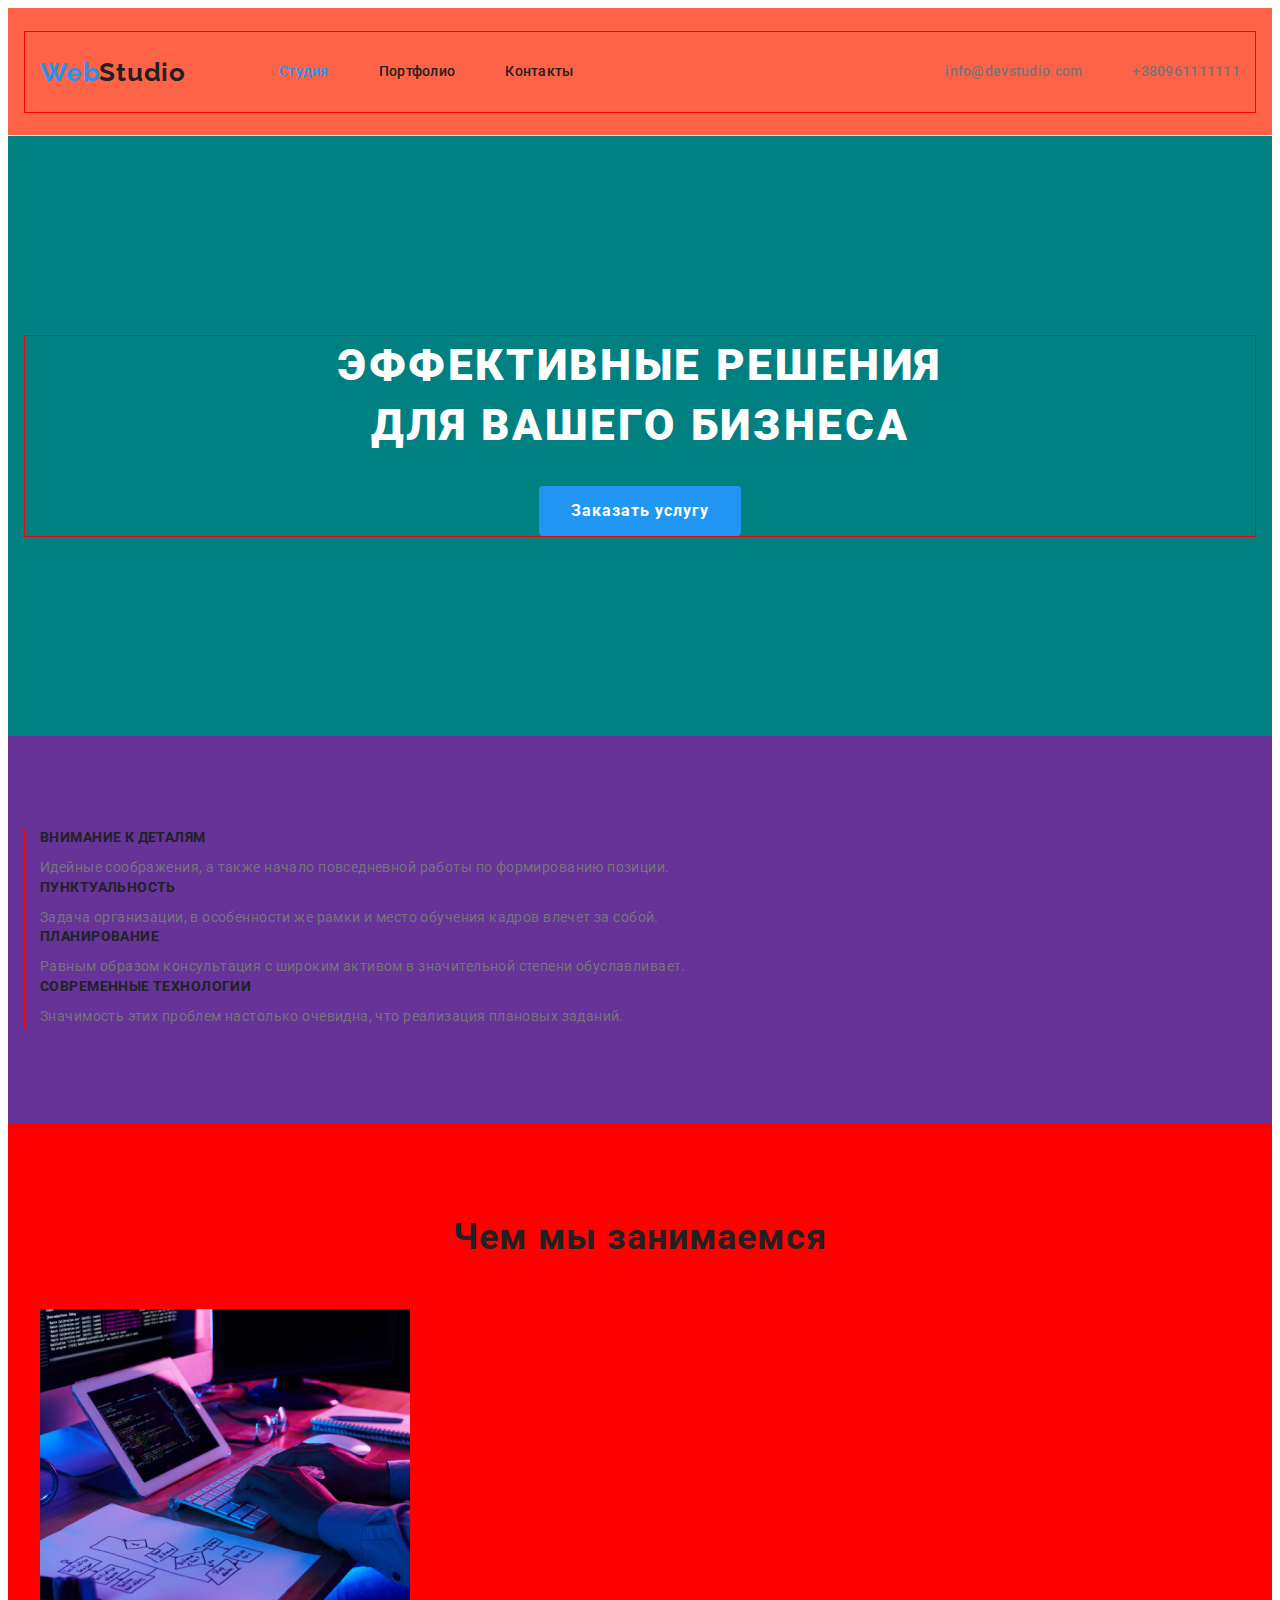
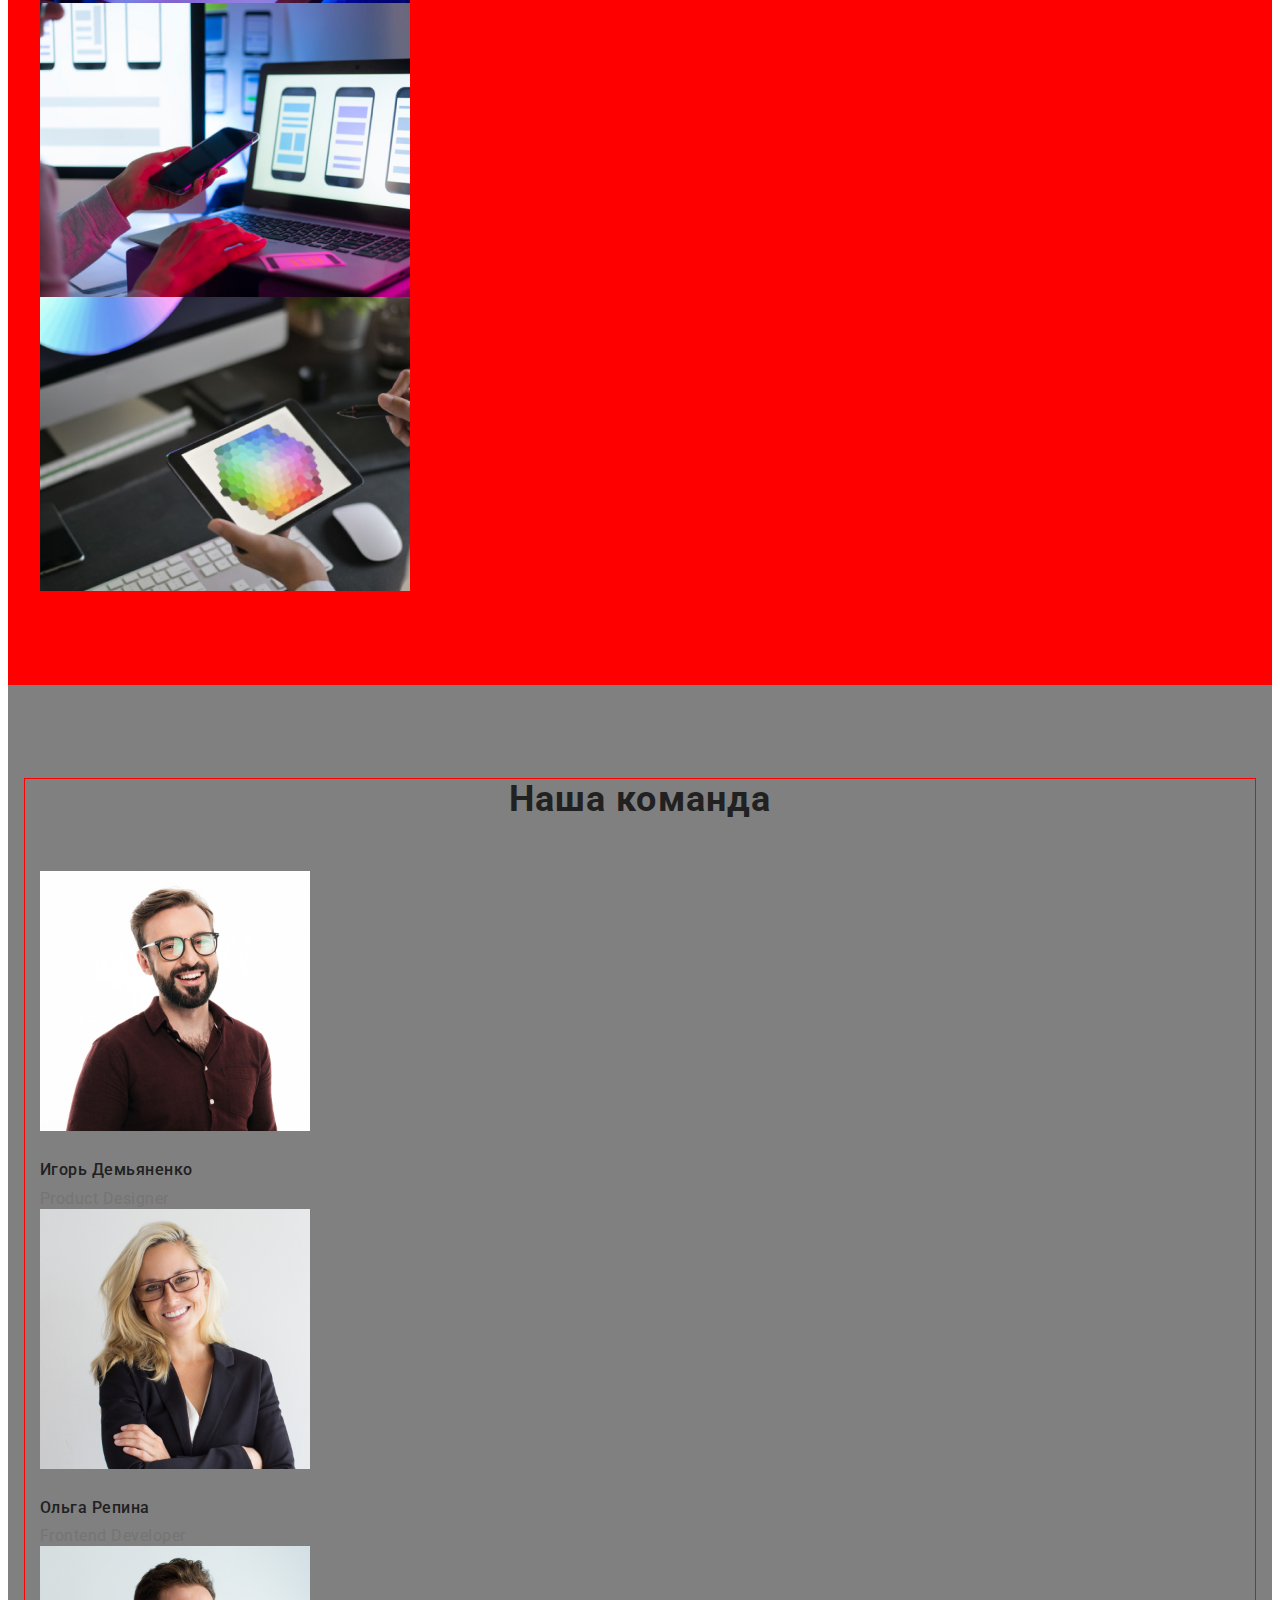
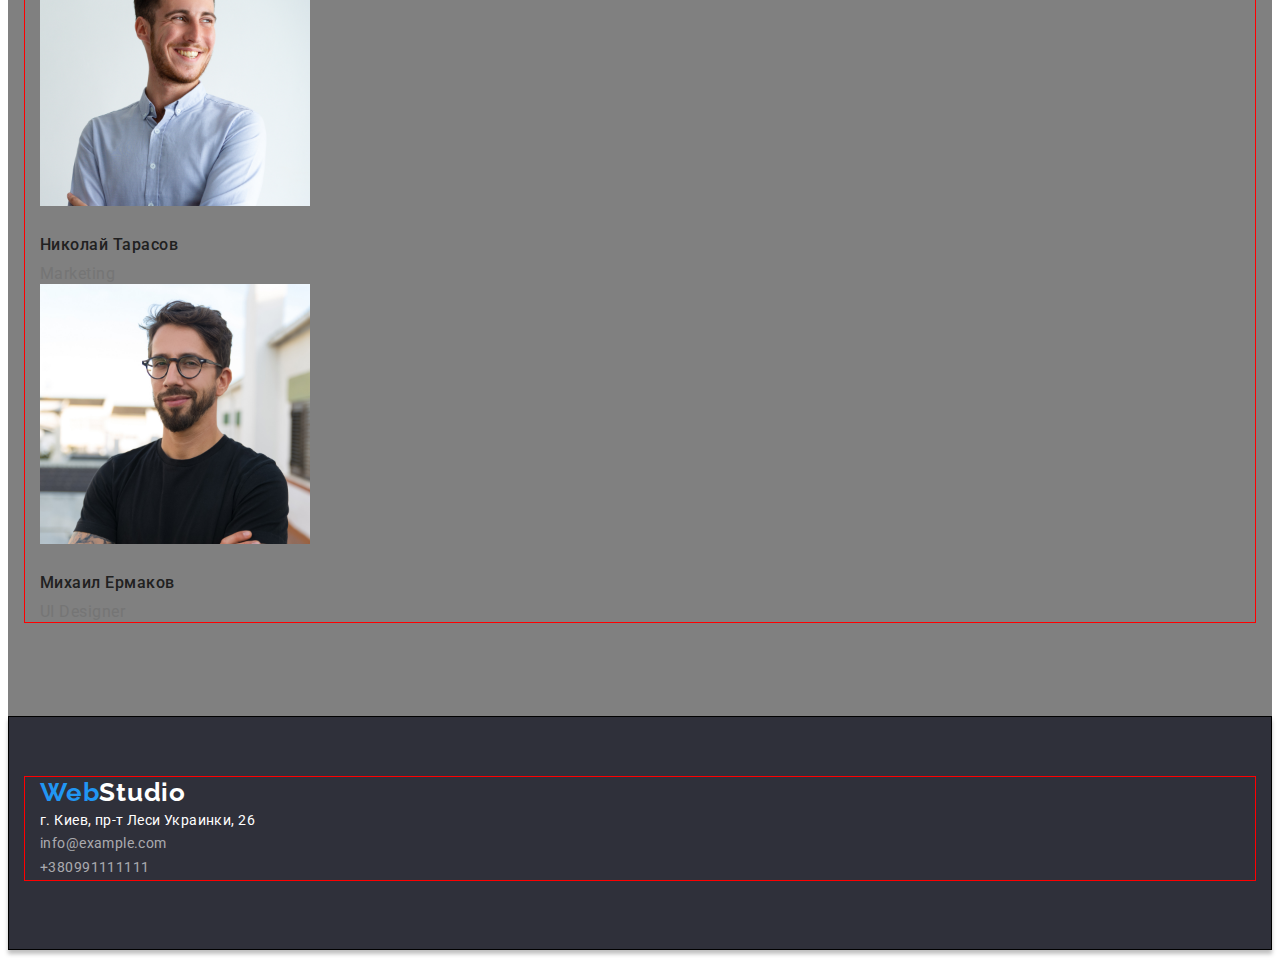
==== index.html @ 41058cd3 "хедер+лого 2,0" ====
<!DOCTYPE html>
<html lang="en">
  <head>
    <meta charset="UTF-8" />
    <meta http-equiv="X-UA-Compatible" content="IE=edge" />
    <meta name="viewport" content="width=device-width, initial-scale=1.0" />
    <title>Document</title>
    <link rel="preconnect" href="https://fonts.googleapis.com" />
    <link rel="preconnect" href="https://fonts.gstatic.com" crossorigin />
    <link
      href="https://fonts.googleapis.com/css2?family=Raleway:wght@700&family=Roboto:wght@400;500;700;900&display=swap"
      rel="stylesheet"
    />
    <link
      rel="stylesheet"
      href="https://cdnjs.cloudflare.com/ajax/libs/modern-normalize/1.1.0/modern-normalize.min.css"
      integrity="sha512-wpPYUAdjBVSE4KJnH1VR1HeZfpl1ub8YT/NKx4PuQ5NmX2tKuGu6U/JRp5y+Y8XG2tV+wKQpNHVUX03MfMFn9Q=="
      crossorigin="anonymous"
      referrerpolicy="no-referrer"
    />
    <link rel="stylesheet" href="css/styles.css" />
  </head>
  <body>
    <header class="header">
      <nav class="container main-nav">
        <a href="" class="header-logo link"
          >Web<span class="studio">Studio</span>
        </a>
        <ul class="header-nav list">
          <li class="item">
            <a href="./index.html" class="st-link current link">Студия</a>
          </li>
          <li class="item">
            <a href="./portfolio.html" class="pf-link link">Портфолио</a>
          </li>
          <li class="item"><a href="" class="kon-link link">Контакты</a></li>
        </ul>
        <ul class="contact list">
          <li class="item">
            <a href="mailto:info@devstudio.com" class="email link"
              >info@devstudio.com</a
            >
          </li>
          <li class="item">
            <a href="tel:+380961111111" class="tel link">+380961111111</a>
          </li>
        </ul>
      </nav>
    </header>
    <main>
      <section class="business section">
        <div class="container">
          <h1 class="business-text">Эффективные решения для вашего бизнеса</h1>
          <button type="button" class="btn-service button-inline">
            Заказать услугу
          </button>
        </div>
      </section>

      <section class="work section">
        <div class="container">
          <ul>
            <li class="list">
              <h3 class="list-text">Внимание к деталям</h3>
              <p class="description-text">
                Идейные соображения, а также начало повседневной работы по
                формированию позиции.
              </p>
            </li>
            <li class="list">
              <h3 class="list-text">Пунктуальность</h3>
              <p class="description-text">
                Задача организации, в особенности же рамки и место обучения
                кадров влечет за собой.
              </p>
            </li>
            <li class="list">
              <h3 class="list-text">Планирование</h3>
              <p class="description-text">
                Равным образом консультация с широким активом в значительной
                степени обуславливает.
              </p>
            </li>
            <li class="list">
              <h3 class="list-text">Современные технологии</h3>
              <p class="description-text">
                Значимость этих проблем настолько очевидна, что реализация
                плановых заданий.
              </p>
            </li>
          </ul>
        </div>
      </section>
      <section class="our-work section">
        <div class="container">
          <h2 class="about-us">Чем мы занимаемся</h2>
          <ul>
            <li class="list">
              <img src="./img/img1.jpg" alt="человек печатает" width="370" />
            </li>
            <li class="list">
              <img
                src="./img/img2.jpg"
                alt="человек держит телефон"
                width="370"
              />
            </li>
            <li class="list">
              <img
                src="./img/img3.jpg"
                alt="человек держит планшет"
                width="370"
              />
            </li>
          </ul>
        </div>
      </section>
      <section class="bcg-our-team section">
        <div class="container">
          <h2 class="our-team">Наша команда</h2>
          <ul>
            <li class="list">
              <img
                src="./img/img4.jpg"
                class="img-margin"
                alt="Игорь Демьяненко "
                width="270"
              />
              <h3 class="our-team-name">Игорь Демьяненко</h3>
              <p class="profession-text">Product Designer</p>
            </li>
            <li class="list">
              <img
                src="./img/img5.jpg"
                class="img-margin"
                alt="Ольга Репина "
                width="270"
              />
              <h3 class="our-team-name">Ольга Репина</h3>
              <p class="profession-text">Frontend Developer</p>
            </li>
            <li class="list">
              <img
                src="./img/img6.jpg"
                class="img-margin"
                alt="Николай Тарасов "
                width="270"
              />
              <h3 class="our-team-name">Николай Тарасов</h3>
              <p class="profession-text">Marketing</p>
            </li>
            <li class="list">
              <img
                src="./img/img7.jpg"
                class="img-margin"
                alt="Михаил Ермаков "
                width="270"
              />
              <h3 class="our-team-name">Михаил Ермаков</h3>
              <p class="profession-text">UI Designer</p>
            </li>
          </ul>
        </div>
      </section>
    </main>
    <footer class="footer">
      <div class="container">
        <a href="" class="footer-logo link"
          >Web<span class="studio-footer">Studio</span></a
        >
        <address class="address">
          г. Киев, пр-т Леси Украинки, 26
          <ul class="list">
            <li>
              <a href="mailto:info@example.com" class="email-footer link"
                >info@example.com</a
              >
            </li>
            <li>
              <a href="tel:+380991111111" class="tel-footer link"
                >+380991111111</a
              >
            </li>
          </ul>
        </address>
      </div>
    </footer>
  </body>
</html>
---- css/styles.css ----
:root {
  --primary-text-color: #757575; /*загальний текст*/
  --title-text-color: #212121; /*заголовки*/
  --acent-color: #2196f3; /*колір наведення*/
  --black-color: #000000; /*чорний*/
  --primary-bg-color: #ffffff; /*білий*/
  --footer-bgc-color: #2f303a; /*фон футера*/
  --btn-service-color: rgba(0, 0, 0, 0.25); /*кнопка заказать услугу*/
  --our-team-bgc-color: #f5f4fa; /*колір фону нашої команди*/
  --bgc--hoverfocus-btnservice-color: #188ce8; /*ховер,фокус кнопки заказать услугу*/
}
p,
h1,
h2,
h3,
h4,
h5,
h6 {
  margin: 0;
}
ul,
ol {
  padding-left: 0;
  margin: 0;
}
button {
  cursor: pointer;
}
img {
  display: block;
}
.container {
  width: 1200px;
  padding-left: 15px;
  padding-right: 15px;
  margin: 0 auto;
  outline: 1px solid red;
}

body {
  background-color: var(--primary-bg-color);
  color: var(--primary-text-color);
  font-family: "Roboto", Tahoma, sans-serif;
  font-size: 14px;
  line-height: 1.7;
  letter-spacing: 0.03em;
}

.link {
  text-decoration: none;
}
.list {
  list-style: none;
}
.section {
  padding-top: 94px;
  padding-bottom: 94px;
}
.button-inline {
  display: inline-block;
  border-radius: 4px;
  padding: 10px 32px;
  min-width: 73px;
}

/* --------------------------------------------HEADER */
.header {
  padding-top: 24px;
  padding-bottom: 23px;
  border-bottom: 1px solid #ececec;

  background-color: tomato; /*тимчасово*/
}
.header-logo {
  font-family: "Raleway";
  font-weight: 700;
  font-size: 26px;
  line-height: 1.19;
  letter-spacing: 0.03em;

  color: var(--acent-color);
}
.studio {
  color: var(--title-text-color);
}

.header-nav {
  display: flex;
  margin-left: 93px;

  font-weight: 500;
  font-size: 14px;
  line-height: 1.14;
  letter-spacing: 0.02em;

  color: var(--title-text-color);
}
.header-nav .item {
  padding-top: 32px;
  padding-bottom: 32px;
  align-items: center;
}
.header-nav .item + .item {
  margin-left: 50px;
}
.main-nav  {
display: flex;
align-items: center;
}

.st-link,
.pf-link,
.kon-link {
  
 color: var(--title-text-color);
 
}

.st-link:hover,
.st-link:focus {
  color: var(--acent-color);
}
.pf-link:hover,
.pf-link:focus {
  color: var(--acent-color);
}
.kon-link:hover,
.kon-link:focus {
  color: var(--acent-color);
}
.header-nav .link.current {
  color: var(--acent-color);
}
.contact  {
  display: flex;
  margin-left: auto;
}
.contact .item+.item {
  margin-left: 50px;
}

.email {
  font-weight: 500;
  font-size: 14px;
  line-height: 1.14;
  letter-spacing: 0.02em;

  color: var(--primary-text-color);
}

.email:hover,
.email:focus {
  color: var(--acent-color);
}
.tel {
  font-weight: 500;
  font-size: 14px;
  line-height: 1.14;
  letter-spacing: 0.02em;

  color: var(--primary-text-color);
}
.tel:hover,
.tel:focus {
  color: var(--acent-color);
}

.button {
  background-color: var(--primary-bg-color);
}

/* --------------------------------------------------BUTTON */

.btn-filter {
  font-family: "Roboto";
  font-weight: 500;
  font-size: 16px;
  line-height: 1.62;
  letter-spacing: 0.03em;
  cursor: pointer;

  color: var(--title-text-color);
  background-color: var(--our-team-bgc-color);
}

.btn-filter:hover,
.btn-filter:focus {
  background-color: var(--acent-color);
  color: var(--primary-bg-color);
}
.btn {
  margin-bottom: 34px;
}

/* -------------------------------------------------------------ПОРТФОЛИО */

.bcg-our-team {
  background-color: var(--our-team-bgc-color);
}
.name {
  margin-bottom: 4px;

  font-weight: 700;
  font-size: 18px;
  line-height: 2;
  letter-spacing: 0.06em;

  color: var(--title-text-color);
}
.p {
  padding-bottom: 20px;

  font-size: 16px;
  line-height: 1.88;
  letter-spacing: 0.03em;

  color: var(--primary-text-color);
}
.img-margin-p {
  margin-bottom: 20px;
}
.bgc-color-portfolio {
  background-color: gray; /*тимчасово*/
}

/* --------------СТУДИЯ-------------------------------------------------------------------------------------------------СТУДИЯ---------------------------------------- */
.business {
  padding-bottom: 200px;
  text-align: center;

  background-color: var(--footer-bgc-color);
}
.business {
  background-color: teal; /*тимчасово*/
  padding-top: 200px;
}
.work {
  background-color: rebeccapurple; /*тимчасово*/
}
.our-work {
  background-color: red; /*тимчасово*/
}
.bcg-our-team {
  background-color: gray; /*тимчасово*/
}

.business-text {
  margin-bottom: 30px;
  margin-left: auto;
  margin-right: auto;

  width: 696px;
  font-weight: 900;
  font-size: 44px;
  line-height: 1.36;
  letter-spacing: 0.06em;
  text-transform: uppercase;
  text-align: center;

  color: var(--primary-bg-color);
}

.btn-service {
  font-family: inherit;
  font-weight: 700;
  font-size: 16px;
  line-height: 1.88;
  border: 0px;
  letter-spacing: 0.06em;
  cursor: pointer;
  min-width: 200px;

  background-color: var(--acent-color);
  color: var(--primary-bg-color);
}
.btn-service:hover,
.btn-service:focus {
  background-color: var(--bgc--hoverfocus-btnservice-color);
}

.list-text {
  margin-bottom: 10px;

  font-size: 14px;
  line-height: 1.14;
  letter-spacing: 0.03em;
  text-transform: uppercase;

  color: var(--title-text-color);
}
.description-text {
  font-size: 14px;
  line-height: 1.71;
  letter-spacing: 0.03em;

  color: var(--primary-text-color);
}
.about-us {
  margin-bottom: 50px;

  font-weight: 700;
  font-size: 36px;
  line-height: 1.16;
  text-align: center;
  letter-spacing: 0.03em;

  color: var(--title-text-color);
}
.img-margin {
  margin-bottom: 30px;
}
.our-team {
  margin-bottom: 50px;

  font-weight: 700;
  font-size: 36px;
  line-height: 1.16;
  text-align: center;
  letter-spacing: 0.03em;

  color: var(--title-text-color);
}

.our-team-name {
  margin-bottom: 10px;

  font-weight: 500;
  font-size: 16px;
  line-height: 1.18;
  letter-spacing: 0.03em;

  color: var(--title-text-color);
}
.profession-text {
  font-size: 16px;
  line-height: 1.18;
  letter-spacing: 0.03em;

  color: var(--primary-text-color);
}

/* --------------------------------footer------------------- */
.studio-footer {
  color: var(--primary-bg-color);
}
.footer-logo {
  margin-bottom: 20px;

  font-family: "Raleway";
  font-weight: 700;
  font-size: 26px;
  line-height: 1.19;
  letter-spacing: 0.03em;

  color: var(--acent-color);
}

.address {
  margin-bottom: 9px;

  font-family: "Roboto";
  font-style: normal;
  font-weight: 400;
  font-size: 14px;
  line-height: 1.71;
  letter-spacing: 0.03em;

  color: var(--primary-bg-color);
}
.studio-footer {
  color: var(--primary-bg-color);
}
.address {
  font-size: 14px;
  line-height: 1.71;
  letter-spacing: 0.03em;

  color: var(--primary-bg-color);
}
.footer {
  padding-top: 60px;
  padding-bottom: 60px;

  border: 1px solid #000000;
  box-sizing: border-box;
  box-shadow: 0px 4px 4px rgba(0, 0, 0, 0.25);

  background-color: var(--footer-bgc-color);
}

.email-footer,
.tel-footer {
  font-family: "Roboto";
  font-size: 14px;
  line-height: 1.71;
  letter-spacing: 0.03em;

  color: rgba(255, 255, 255, 0.6);
}
.email-footer {
  margin-bottom: 9px;
}
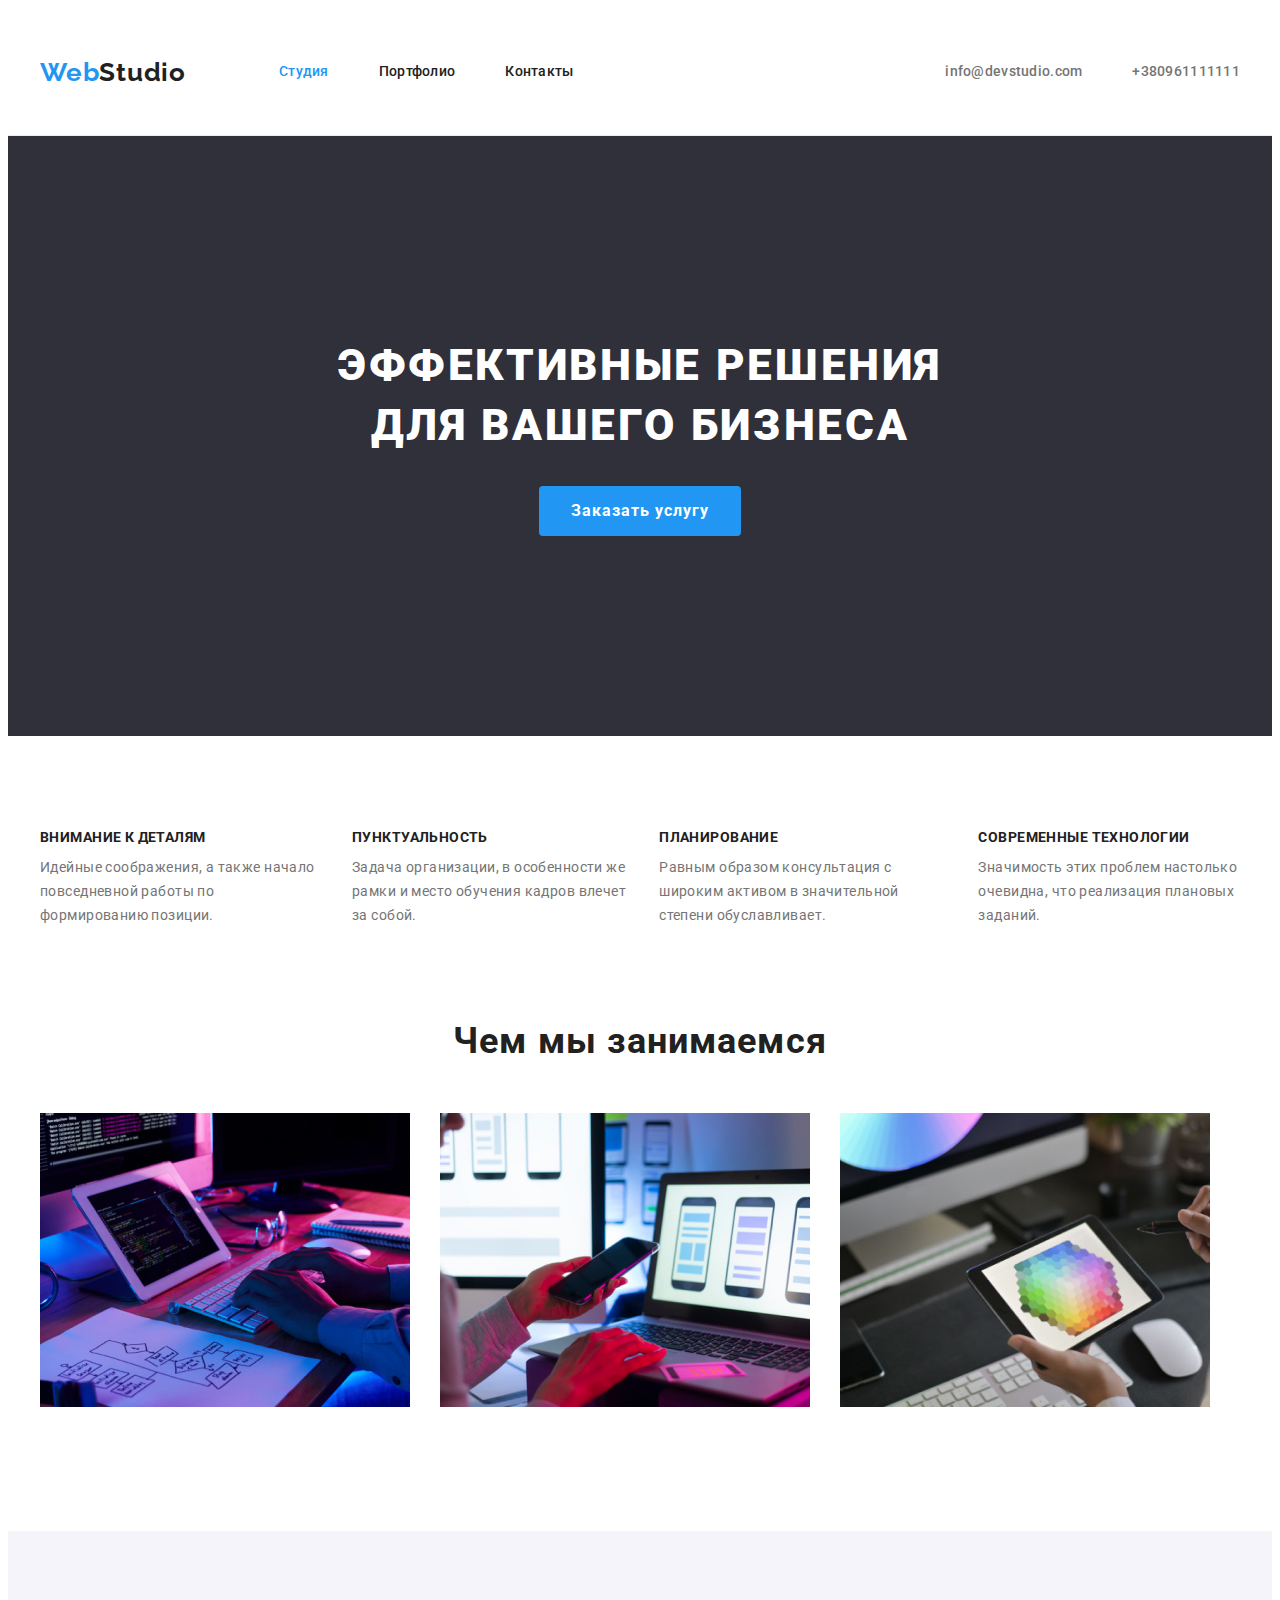
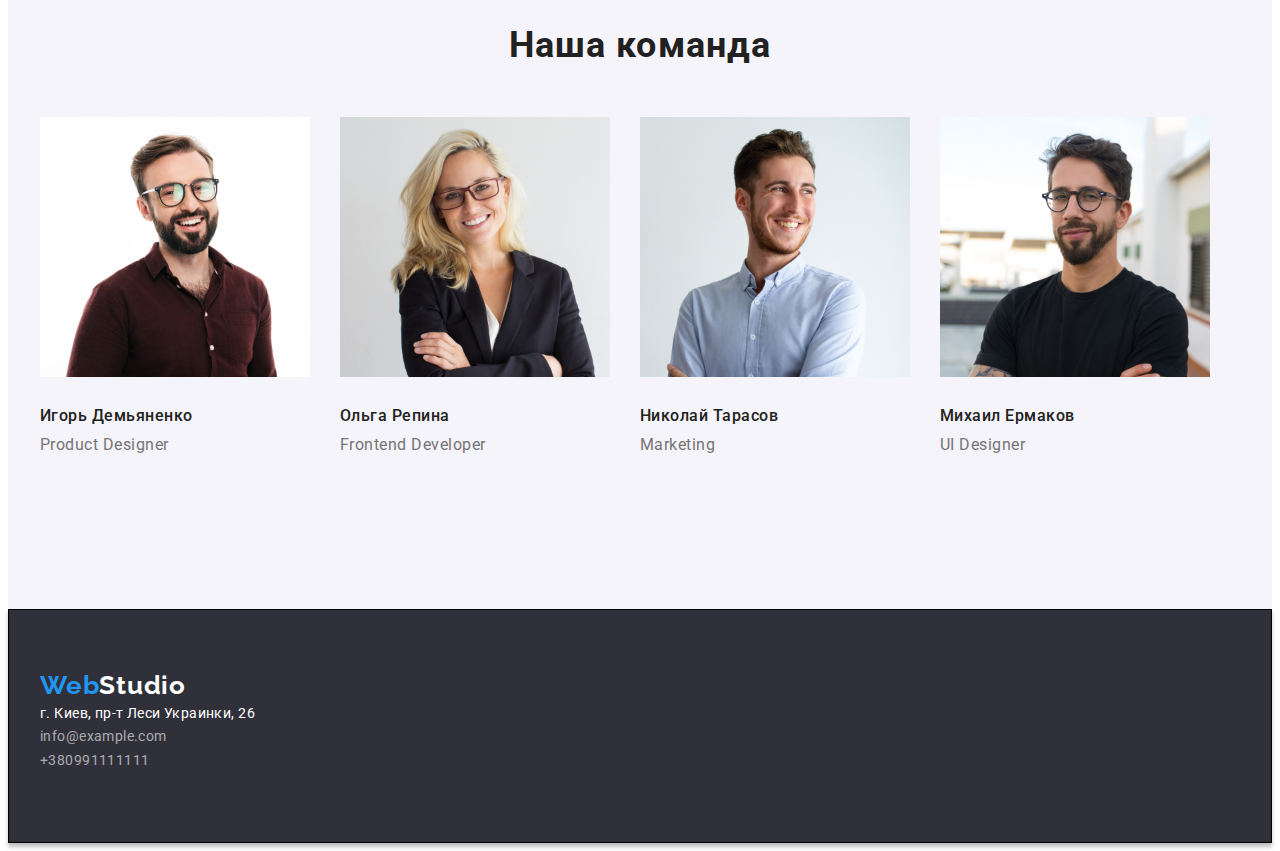
==== commit 4e44952d: "зробив студіо" ====
--- a/index.html
+++ b/index.html
@@ -58,43 +58,41 @@
       </section>
 
       <section class="work section">
-        <div class="container">
-          <ul>
-            <li class="list">
-              <h3 class="list-text">Внимание к деталям</h3>
-              <p class="description-text">
-                Идейные соображения, а также начало повседневной работы по
-                формированию позиции.
-              </p>
-            </li>
-            <li class="list">
-              <h3 class="list-text">Пунктуальность</h3>
-              <p class="description-text">
-                Задача организации, в особенности же рамки и место обучения
-                кадров влечет за собой.
-              </p>
-            </li>
-            <li class="list">
-              <h3 class="list-text">Планирование</h3>
-              <p class="description-text">
-                Равным образом консультация с широким активом в значительной
-                степени обуславливает.
-              </p>
-            </li>
-            <li class="list">
-              <h3 class="list-text">Современные технологии</h3>
-              <p class="description-text">
-                Значимость этих проблем настолько очевидна, что реализация
-                плановых заданий.
-              </p>
-            </li>
-          </ul>
-        </div>
+        <ul class="work container">
+          <li class="item list">
+            <h3 class="list-text">Внимание к деталям</h3>
+            <p class="description-text">
+              Идейные соображения, а также начало повседневной работы по
+              формированию позиции.
+            </p>
+          </li>
+          <li class="item list">
+            <h3 class="list-text">Пунктуальность</h3>
+            <p class="description-text">
+              Задача организации, в особенности же рамки и место обучения кадров
+              влечет за собой.
+            </p>
+          </li>
+          <li class="item list">
+            <h3 class="list-text">Планирование</h3>
+            <p class="description-text">
+              Равным образом консультация с широким активом в значительной
+              степени обуславливает.
+            </p>
+          </li>
+          <li class="item list">
+            <h3 class="list-text">Современные технологии</h3>
+            <p class="description-text">
+              Значимость этих проблем настолько очевидна, что реализация
+              плановых заданий.
+            </p>
+          </li>
+        </ul>
       </section>
-      <section class="our-work section">
-        <div class="container">
+      <section class="our-work">
+        <div class="our-work-list container">
           <h2 class="about-us">Чем мы занимаемся</h2>
-          <ul>
+          <ul class="link">
             <li class="list">
               <img src="./img/img1.jpg" alt="человек печатает" width="370" />
             </li>
@@ -115,10 +113,11 @@
           </ul>
         </div>
       </section>
+
       <section class="bcg-our-team section">
-        <div class="container">
+        <div class="team container">
           <h2 class="our-team">Наша команда</h2>
-          <ul>
+          <ul class="link">
             <li class="list">
               <img
                 src="./img/img4.jpg"
--- a/css/styles.css
+++ b/css/styles.css
@@ -34,7 +34,7 @@
   padding-left: 15px;
   padding-right: 15px;
   margin: 0 auto;
-  outline: 1px solid red;
+  /* outline: 1px solid red; */
 }
 
 body {
@@ -69,7 +69,7 @@
   padding-bottom: 23px;
   border-bottom: 1px solid #ececec;
 
-  background-color: tomato; /*тимчасово*/
+  /* background-color: tomato; тимчасово */
 }
 .header-logo {
   font-family: "Raleway";
@@ -103,17 +103,15 @@
 .header-nav .item + .item {
   margin-left: 50px;
 }
-.main-nav  {
-display: flex;
-align-items: center;
+.main-nav {
+  display: flex;
+  align-items: center;
 }
 
 .st-link,
 .pf-link,
 .kon-link {
-  
- color: var(--title-text-color);
- 
+  color: var(--title-text-color);
 }
 
 .st-link:hover,
@@ -131,11 +129,11 @@
 .header-nav .link.current {
   color: var(--acent-color);
 }
-.contact  {
+.contact {
   display: flex;
   margin-left: auto;
 }
-.contact .item+.item {
+.contact .item + .item {
   margin-left: 50px;
 }
 
@@ -220,7 +218,7 @@
   margin-bottom: 20px;
 }
 .bgc-color-portfolio {
-  background-color: gray; /*тимчасово*/
+  /* background-color: gray; тимчасово */
 }
 
 /* --------------СТУДИЯ-------------------------------------------------------------------------------------------------СТУДИЯ---------------------------------------- */
@@ -231,17 +229,17 @@
   background-color: var(--footer-bgc-color);
 }
 .business {
-  background-color: teal; /*тимчасово*/
+  /* background-color: teal; тимчасово */
   padding-top: 200px;
 }
 .work {
-  background-color: rebeccapurple; /*тимчасово*/
+  /* background-color: rebeccapurple; тимчасово */
 }
 .our-work {
-  background-color: red; /*тимчасово*/
+  /* background-color: red; тимчасово */
 }
 .bcg-our-team {
-  background-color: gray; /*тимчасово*/
+  /* background-color: gray; тимчасово */
 }
 
 .business-text {
@@ -277,6 +275,15 @@
 .btn-service:focus {
   background-color: var(--bgc--hoverfocus-btnservice-color);
 }
+.work {
+  display: flex;
+}
+.work .item + .item {
+  margin-left: 30px;
+}
+.work .item:last-child {
+  margin-right: 0;
+}
 
 .list-text {
   margin-bottom: 10px;
@@ -294,6 +301,13 @@
   letter-spacing: 0.03em;
 
   color: var(--primary-text-color);
+}
+.our-work-list .link {
+  display: flex;
+  padding-bottom: 94px;
+}
+.our-work-list .list + .list {
+  margin-left: 30px;
 }
 .about-us {
   margin-bottom: 50px;
@@ -320,6 +334,12 @@
 
   color: var(--title-text-color);
 }
+.team .link {
+  display: flex;
+}
+.link .list {
+  margin-bottom: 30px;
+}
 
 .our-team-name {
   margin-bottom: 10px;
@@ -331,7 +351,13 @@
 
   color: var(--title-text-color);
 }
+
+.link .list + .list {
+  margin-left: 30px;
+}
 .profession-text {
+  padding-bottom: 30px;
+
   font-size: 16px;
   line-height: 1.18;
   letter-spacing: 0.03em;
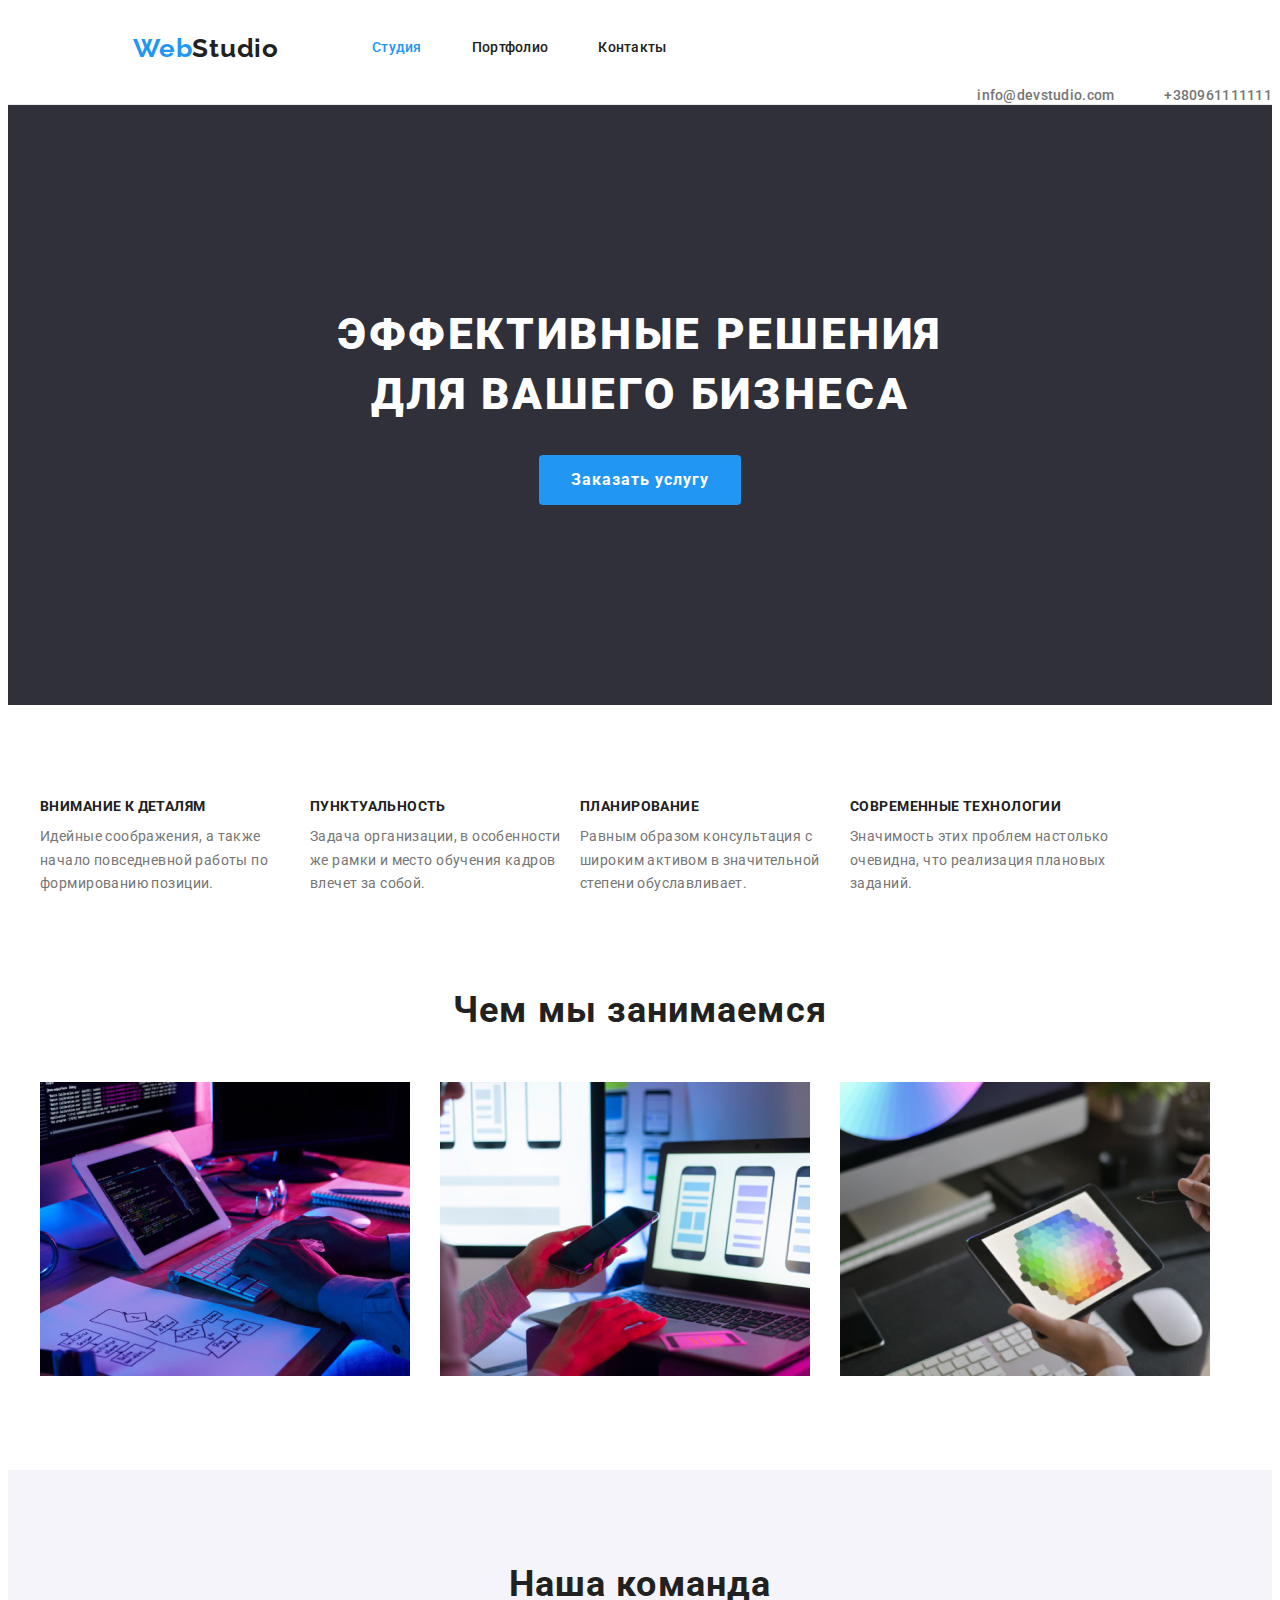
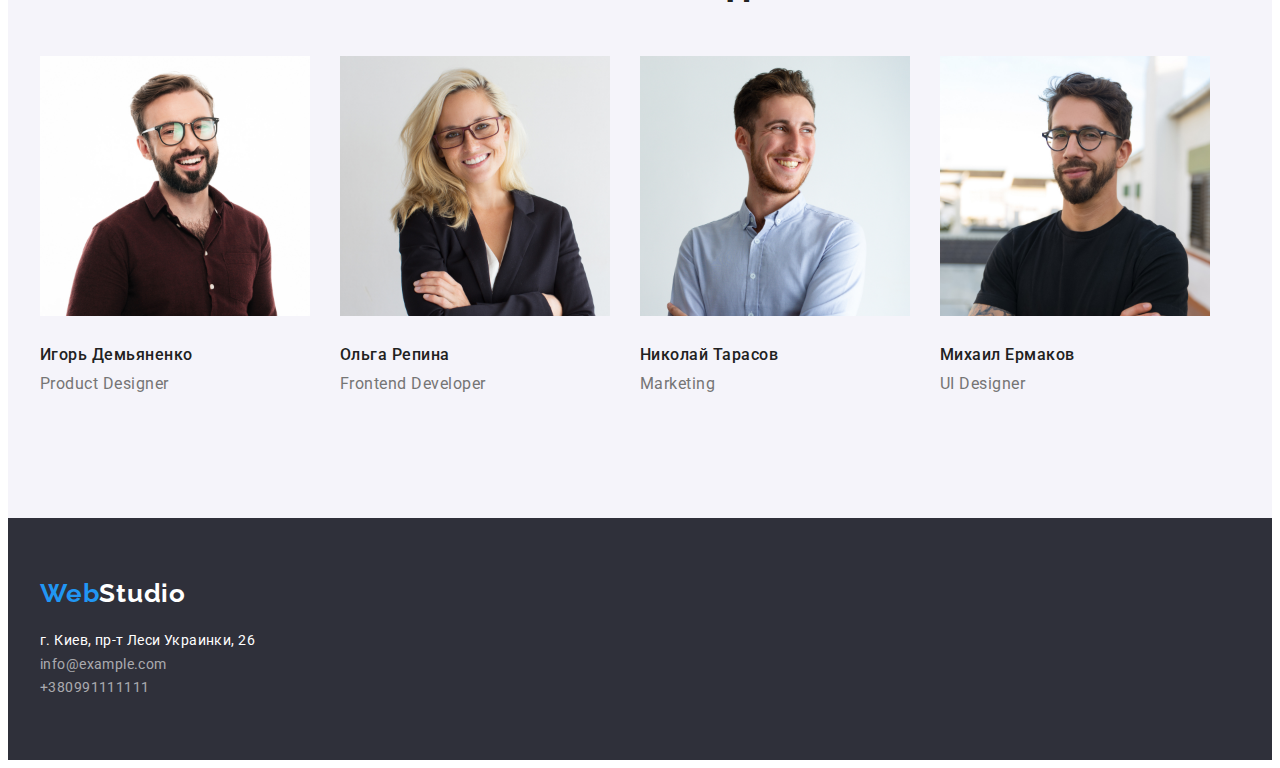
==== commit 18deb114: "виправляю помилкт,все зламалось" ====
--- a/index.html
+++ b/index.html
@@ -22,19 +22,24 @@
   </head>
   <body>
     <header class="header">
-      <nav class="container main-nav">
-        <a href="" class="header-logo link"
-          >Web<span class="studio">Studio</span>
-        </a>
-        <ul class="header-nav list">
-          <li class="item">
-            <a href="./index.html" class="st-link current link">Студия</a>
-          </li>
-          <li class="item">
-            <a href="./portfolio.html" class="pf-link link">Портфолио</a>
-          </li>
-          <li class="item"><a href="" class="kon-link link">Контакты</a></li>
-        </ul>
+      <div class="container">
+        <nav class="main-nav">
+          <a href="" class="header-logo link"
+            >Web<span class="studio">Studio</span>
+          </a>
+          <ul class="header-nav list">
+            <li class="item">
+              <a href="./index.html" class="st-link current link">Студия</a>
+            </li>
+            <li class="item">
+              <a href="./portfolio.html" class="pf-link link">Портфолио</a>
+            </li>
+            <li class="item"><a href="" class="kon-link link">Контакты</a></li>
+          </ul>
+        </nav>
+      </div>
+
+      <div class="header-contact">
         <ul class="contact list">
           <li class="item">
             <a href="mailto:info@devstudio.com" class="email link"
@@ -45,8 +50,10 @@
             <a href="tel:+380961111111" class="tel link">+380961111111</a>
           </li>
         </ul>
-      </nav>
+      </div>
+      
     </header>
+
     <main>
       <section class="business section">
         <div class="container">
@@ -57,30 +64,30 @@
         </div>
       </section>
 
-      <section class="work section">
+      <section class="section">
         <ul class="work container">
-          <li class="item list">
+          <li class="li-item list">
             <h3 class="list-text">Внимание к деталям</h3>
             <p class="description-text">
               Идейные соображения, а также начало повседневной работы по
               формированию позиции.
             </p>
           </li>
-          <li class="item list">
+          <li class="li-item list">
             <h3 class="list-text">Пунктуальность</h3>
             <p class="description-text">
               Задача организации, в особенности же рамки и место обучения кадров
               влечет за собой.
             </p>
           </li>
-          <li class="item list">
+          <li class="li-item list">
             <h3 class="list-text">Планирование</h3>
             <p class="description-text">
               Равным образом консультация с широким активом в значительной
               степени обуславливает.
             </p>
           </li>
-          <li class="item list">
+          <li class="li-item list">
             <h3 class="list-text">Современные технологии</h3>
             <p class="description-text">
               Значимость этих проблем настолько очевидна, что реализация
--- a/css/styles.css
+++ b/css/styles.css
@@ -34,7 +34,6 @@
   padding-left: 15px;
   padding-right: 15px;
   margin: 0 auto;
-  /* outline: 1px solid red; */
 }
 
 body {
@@ -60,16 +59,15 @@
   display: inline-block;
   border-radius: 4px;
   padding: 10px 32px;
-  min-width: 73px;
 }
 
 /* --------------------------------------------HEADER */
 .header {
-  padding-top: 24px;
-  padding-bottom: 23px;
   border-bottom: 1px solid #ececec;
-
-  /* background-color: tomato; тимчасово */
+}
+.header .container {
+  display: flex;
+  align-items: center;
 }
 .header-logo {
   font-family: "Raleway";
@@ -80,24 +78,18 @@
 
   color: var(--acent-color);
 }
+
 .studio {
   color: var(--title-text-color);
 }
 
 .header-nav {
   display: flex;
+  align-items: center;
   margin-left: 93px;
-
-  font-weight: 500;
-  font-size: 14px;
-  line-height: 1.14;
-  letter-spacing: 0.02em;
-
   color: var(--title-text-color);
 }
 .header-nav .item {
-  padding-top: 32px;
-  padding-bottom: 32px;
   align-items: center;
 }
 .header-nav .item + .item {
@@ -106,12 +98,29 @@
 .main-nav {
   display: flex;
   align-items: center;
+  margin-left: 93px;
 }
 
 .st-link,
 .pf-link,
 .kon-link {
-  color: var(--title-text-color);
+  display: block;
+
+  font-weight: 500;
+  font-size: 14px;
+  line-height: 1.14;
+  letter-spacing: 0.02em;
+
+  color: var(--title-text-color);
+}
+.a {
+  display: block;
+}
+.st-link,
+.pf-link,
+.kon-link {
+  padding-top: 32px;
+  padding-bottom: 32px;
 }
 
 .st-link:hover,
@@ -130,8 +139,18 @@
   color: var(--acent-color);
 }
 .contact {
+  display: block;
+
+  font-weight: 500;
+  font-size: 14px;
+  line-height: 1.14;
+  letter-spacing: 0.02em;
   display: flex;
   margin-left: auto;
+}
+
+.header-contact {
+  display: flex;
 }
 .contact .item + .item {
   margin-left: 50px;
@@ -146,28 +165,32 @@
   color: var(--primary-text-color);
 }
 
+.tel {
+  font-weight: 500;
+  font-size: 14px;
+  line-height: 1.14;
+  letter-spacing: 0.02em;
+
+  color: var(--primary-text-color);
+}
+.email .tel {
+  padding-top: 32px;
+  padding-bottom: 32px;
+}
+
+.tel:hover,
+.tel:focus {
+  color: var(--acent-color);
+}
 .email:hover,
 .email:focus {
   color: var(--acent-color);
 }
-.tel {
-  font-weight: 500;
-  font-size: 14px;
-  line-height: 1.14;
-  letter-spacing: 0.02em;
-
-  color: var(--primary-text-color);
-}
-.tel:hover,
-.tel:focus {
-  color: var(--acent-color);
-}
-
+
+/* --------------------------------------------------BUTTON */
 .button {
   background-color: var(--primary-bg-color);
 }
-
-/* --------------------------------------------------BUTTON */
 
 .btn-filter {
   font-family: "Roboto";
@@ -187,14 +210,35 @@
   color: var(--primary-bg-color);
 }
 .btn {
-  margin-bottom: 34px;
+  display: flex;
+  justify-content: center;
+  margin-bottom: 50px;
+}
+
+.button-section .btn-li + .btn-li {
+  margin-left: 8px;
+  padding-top: 94px;
+  padding-bottom: 94px;
 }
 
 /* -------------------------------------------------------------ПОРТФОЛИО */
-
-.bcg-our-team {
-  background-color: var(--our-team-bgc-color);
-}
+.items {
+ margin-bottom: ;
+  
+}
+
+.portfolio {
+  display: flex;
+  flex-wrap: wrap;
+}
+.portfolio .items {
+  margin-right: 30px;
+}
+.portfolio .items:nth-child(3n) {
+  margin-right: 0px;
+}
+
+
 .name {
   margin-bottom: 4px;
 
@@ -217,29 +261,14 @@
 .img-margin-p {
   margin-bottom: 20px;
 }
-.bgc-color-portfolio {
-  /* background-color: gray; тимчасово */
-}
 
 /* --------------СТУДИЯ-------------------------------------------------------------------------------------------------СТУДИЯ---------------------------------------- */
 .business {
   padding-bottom: 200px;
+  padding-top: 200px;
   text-align: center;
 
   background-color: var(--footer-bgc-color);
-}
-.business {
-  /* background-color: teal; тимчасово */
-  padding-top: 200px;
-}
-.work {
-  /* background-color: rebeccapurple; тимчасово */
-}
-.our-work {
-  /* background-color: red; тимчасово */
-}
-.bcg-our-team {
-  /* background-color: gray; тимчасово */
 }
 
 .business-text {
@@ -247,7 +276,7 @@
   margin-left: auto;
   margin-right: auto;
 
-  width: 696px;
+  max-width: 696px;
   font-weight: 900;
   font-size: 44px;
   line-height: 1.36;
@@ -277,12 +306,16 @@
 }
 .work {
   display: flex;
-}
-.work .item + .item {
+  margin: 0 auto;
+}
+.li-item + .item {
   margin-left: 30px;
 }
-.work .item:last-child {
+.li-item:last-child {
   margin-right: 0;
+}
+.li-item {
+  width: 270px;
 }
 
 .list-text {
@@ -302,9 +335,14 @@
 
   color: var(--primary-text-color);
 }
+.list-text .description-text {
+  width: 270px;
+}
+.our-work {
+  padding-bottom: 94px;
+}
 .our-work-list .link {
   display: flex;
-  padding-bottom: 94px;
 }
 .our-work-list .list + .list {
   margin-left: 30px;
@@ -334,11 +372,9 @@
 
   color: var(--title-text-color);
 }
+
 .team .link {
   display: flex;
-}
-.link .list {
-  margin-bottom: 30px;
 }
 
 .our-team-name {
@@ -351,6 +387,9 @@
 
   color: var(--title-text-color);
 }
+.bcg-our-team {
+  background-color: var(--our-team-bgc-color);
+}
 
 .link .list + .list {
   margin-left: 30px;
@@ -370,6 +409,7 @@
   color: var(--primary-bg-color);
 }
 .footer-logo {
+  display: block;
   margin-bottom: 20px;
 
   font-family: "Raleway";
@@ -382,7 +422,7 @@
 }
 
 .address {
-  margin-bottom: 9px;
+  
 
   font-family: "Roboto";
   font-style: normal;
@@ -407,9 +447,6 @@
   padding-top: 60px;
   padding-bottom: 60px;
 
-  border: 1px solid #000000;
-  box-sizing: border-box;
-  box-shadow: 0px 4px 4px rgba(0, 0, 0, 0.25);
 
   background-color: var(--footer-bgc-color);
 }
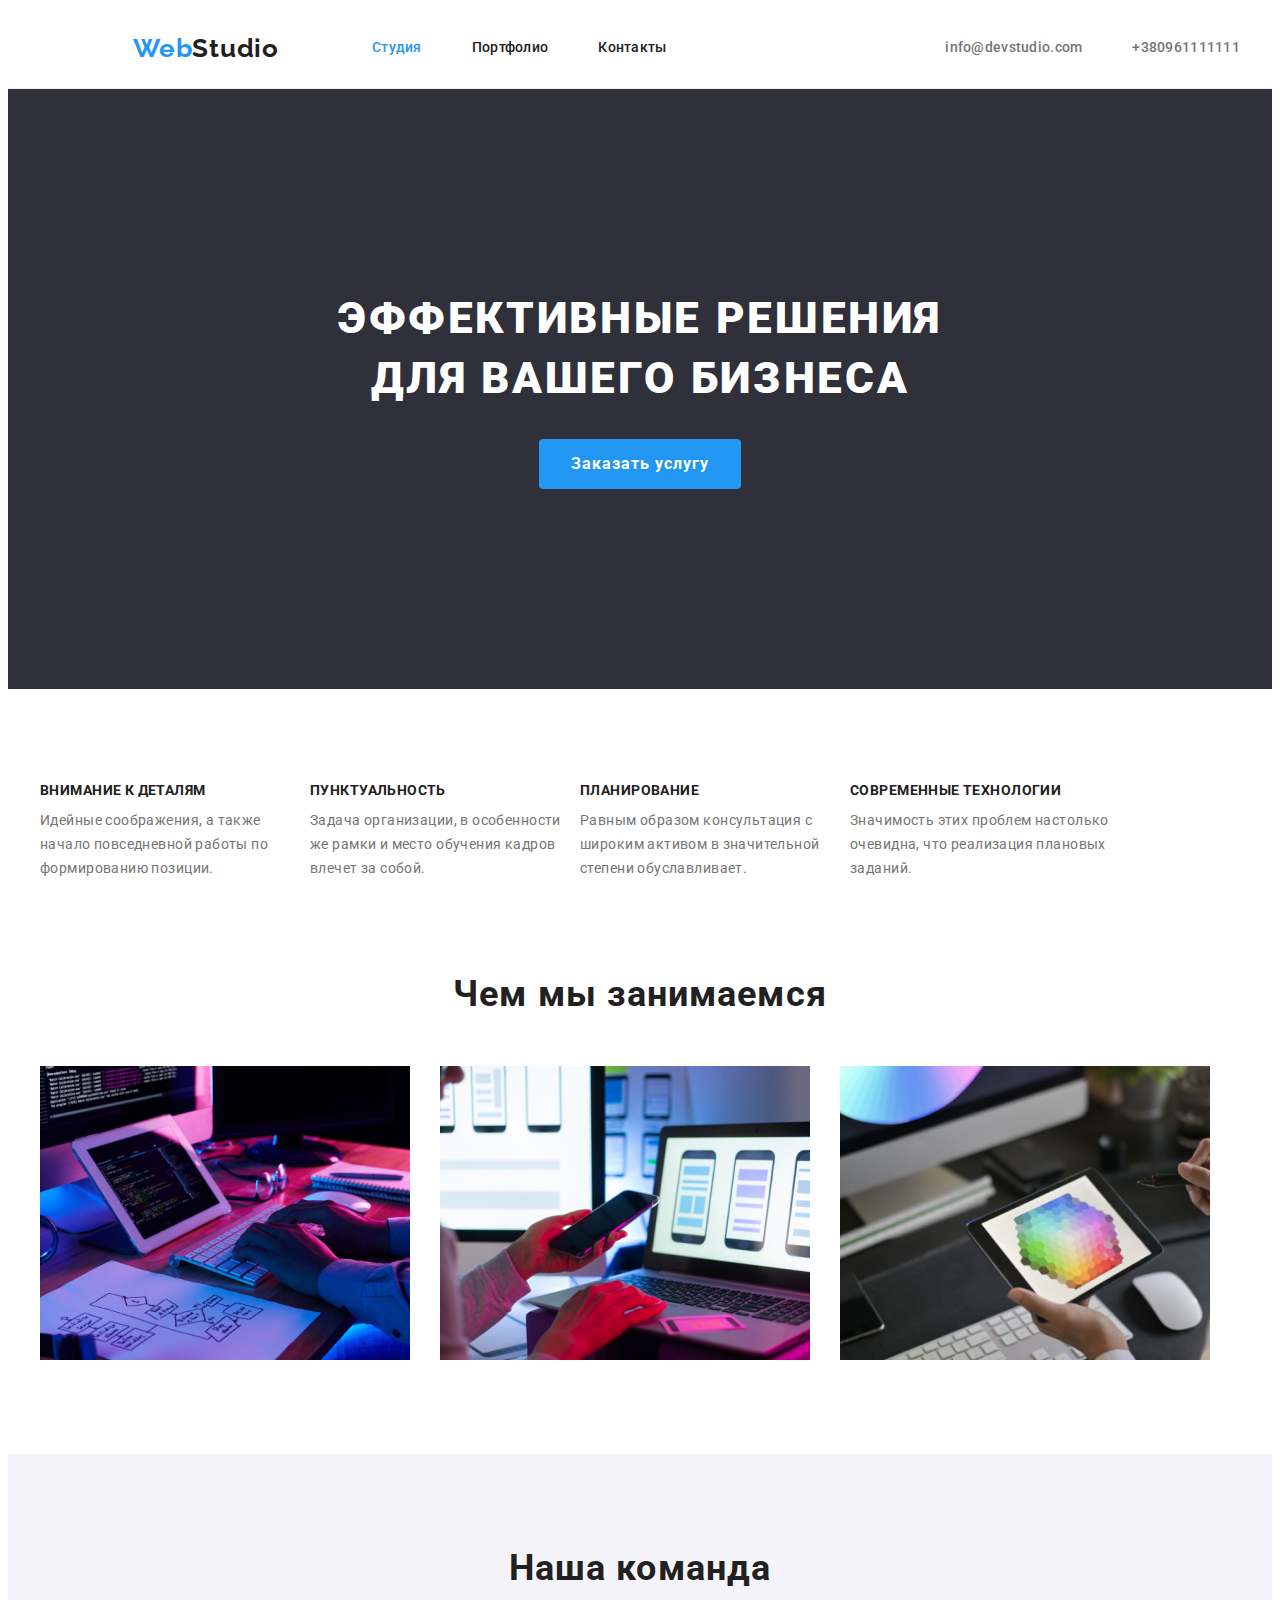
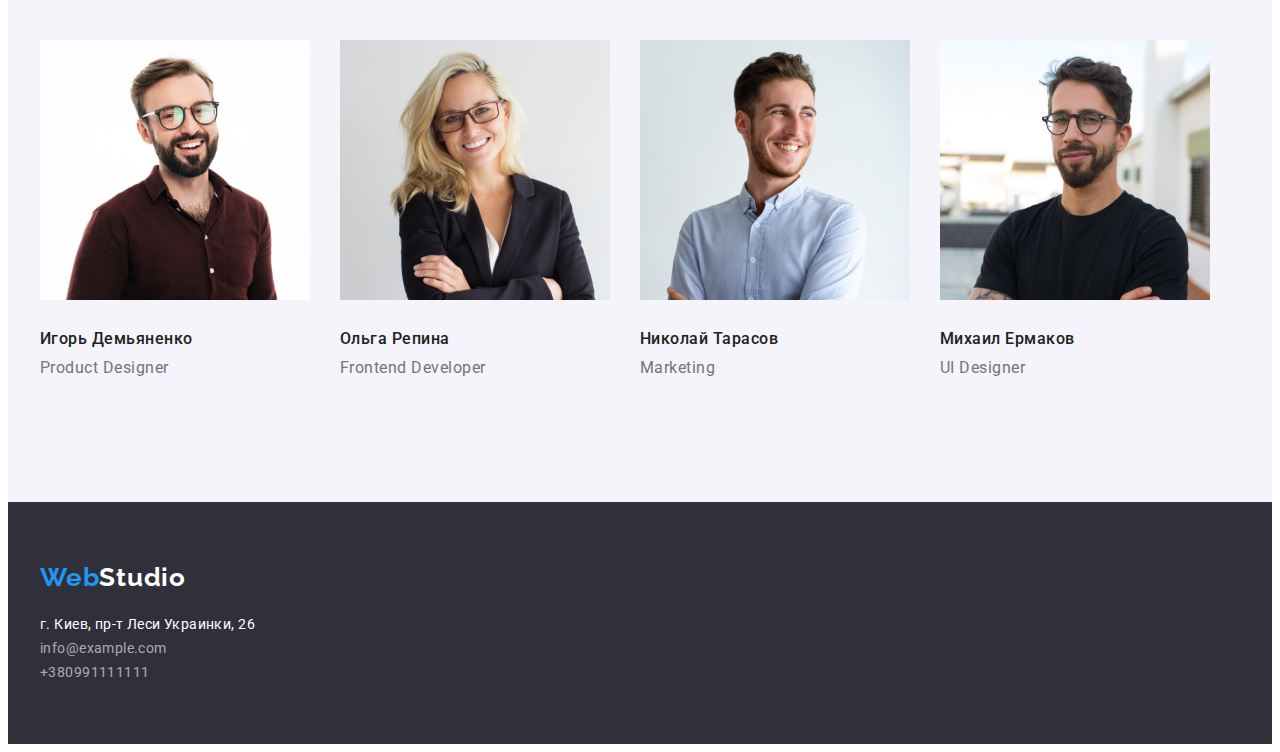
==== commit add5e679: "виправив хедер 16,04" ====
--- a/index.html
+++ b/index.html
@@ -37,7 +37,7 @@
             <li class="item"><a href="" class="kon-link link">Контакты</a></li>
           </ul>
         </nav>
-      </div>
+      
 
       <div class="header-contact">
         <ul class="contact list">
@@ -51,6 +51,8 @@
           </li>
         </ul>
       </div>
+    </div>
+      
       
     </header>
 
--- a/css/styles.css
+++ b/css/styles.css
@@ -151,6 +151,8 @@
 
 .header-contact {
   display: flex;
+  margin-left: auto;
+  
 }
 .contact .item + .item {
   margin-left: 50px;
@@ -192,6 +194,10 @@
   background-color: var(--primary-bg-color);
 }
 
+.button-section {
+  padding-top: 94px;
+  padding-bottom: 94px;
+}
 .btn-filter {
   font-family: "Roboto";
   font-weight: 500;
@@ -217,15 +223,11 @@
 
 .button-section .btn-li + .btn-li {
   margin-left: 8px;
-  padding-top: 94px;
-  padding-bottom: 94px;
+  
 }
 
 /* -------------------------------------------------------------ПОРТФОЛИО */
-.items {
- margin-bottom: ;
-  
-}
+
 
 .portfolio {
   display: flex;
@@ -236,6 +238,9 @@
 }
 .portfolio .items:nth-child(3n) {
   margin-right: 0px;
+}
+.cards {
+
 }
 
 
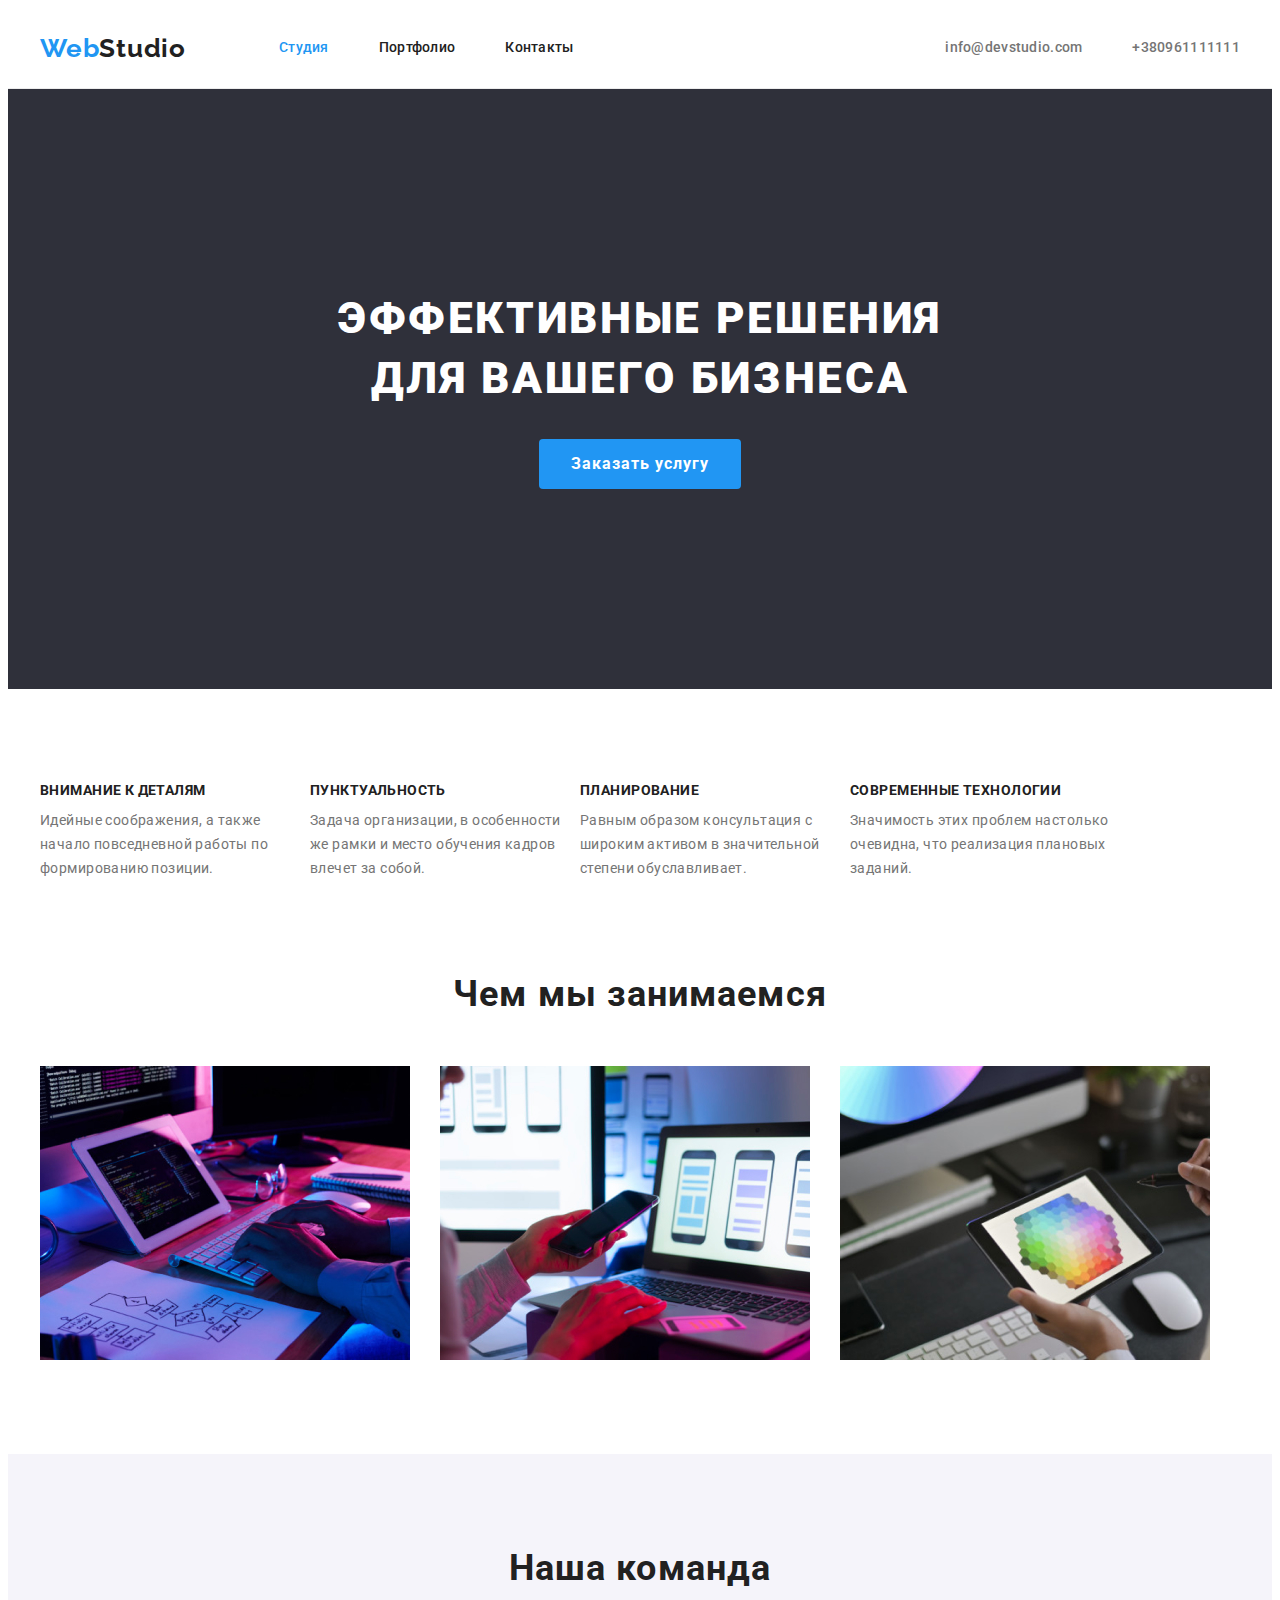
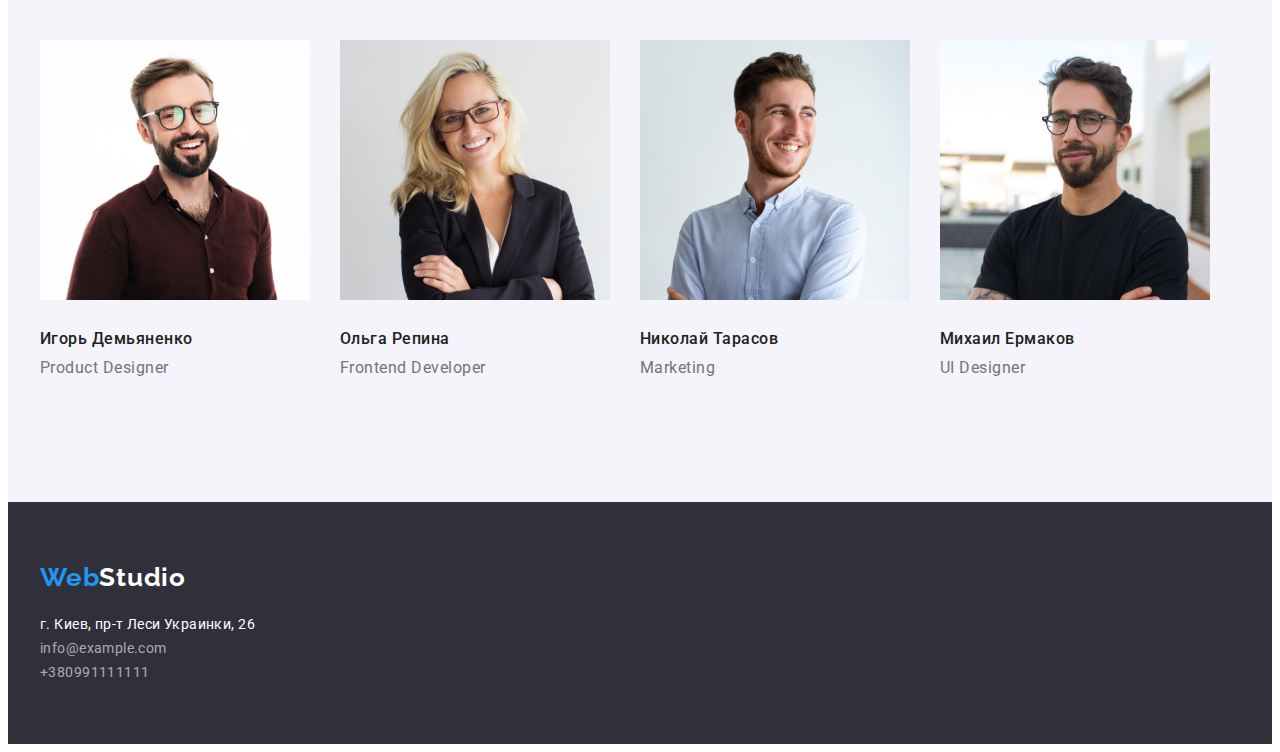
==== commit 083e6f3f: "виправляю помилки портфоліо 16,04" ====
--- a/index.html
+++ b/index.html
@@ -50,7 +50,7 @@
             <a href="tel:+380961111111" class="tel link">+380961111111</a>
           </li>
         </ul>
-      </div>
+      <!-- </div> -->
     </div>
       
       
--- a/css/styles.css
+++ b/css/styles.css
@@ -98,7 +98,7 @@
 .main-nav {
   display: flex;
   align-items: center;
-  margin-left: 93px;
+  
 }
 
 .st-link,
@@ -235,13 +235,32 @@
 }
 .portfolio .items {
   margin-right: 30px;
+  margin-bottom: 20px;
+
 }
 .portfolio .items:nth-child(3n) {
   margin-right: 0px;
 }
+
+
+.portfolio .items:nth-child(-n + 3) {
+  margin-bottom: 0px;
+}
+
 .cards {
-
-}
+  box-sizing: border-box;
+    padding: 20px 24px;
+
+    background: #FFFFFF;
+    border: 1px solid #EEEEEE;
+    border-top: none;
+
+}
+
+.items:nth-last-child(-n + 3) {
+  margin-bottom: 0px;
+}
+
 
 
 .name {
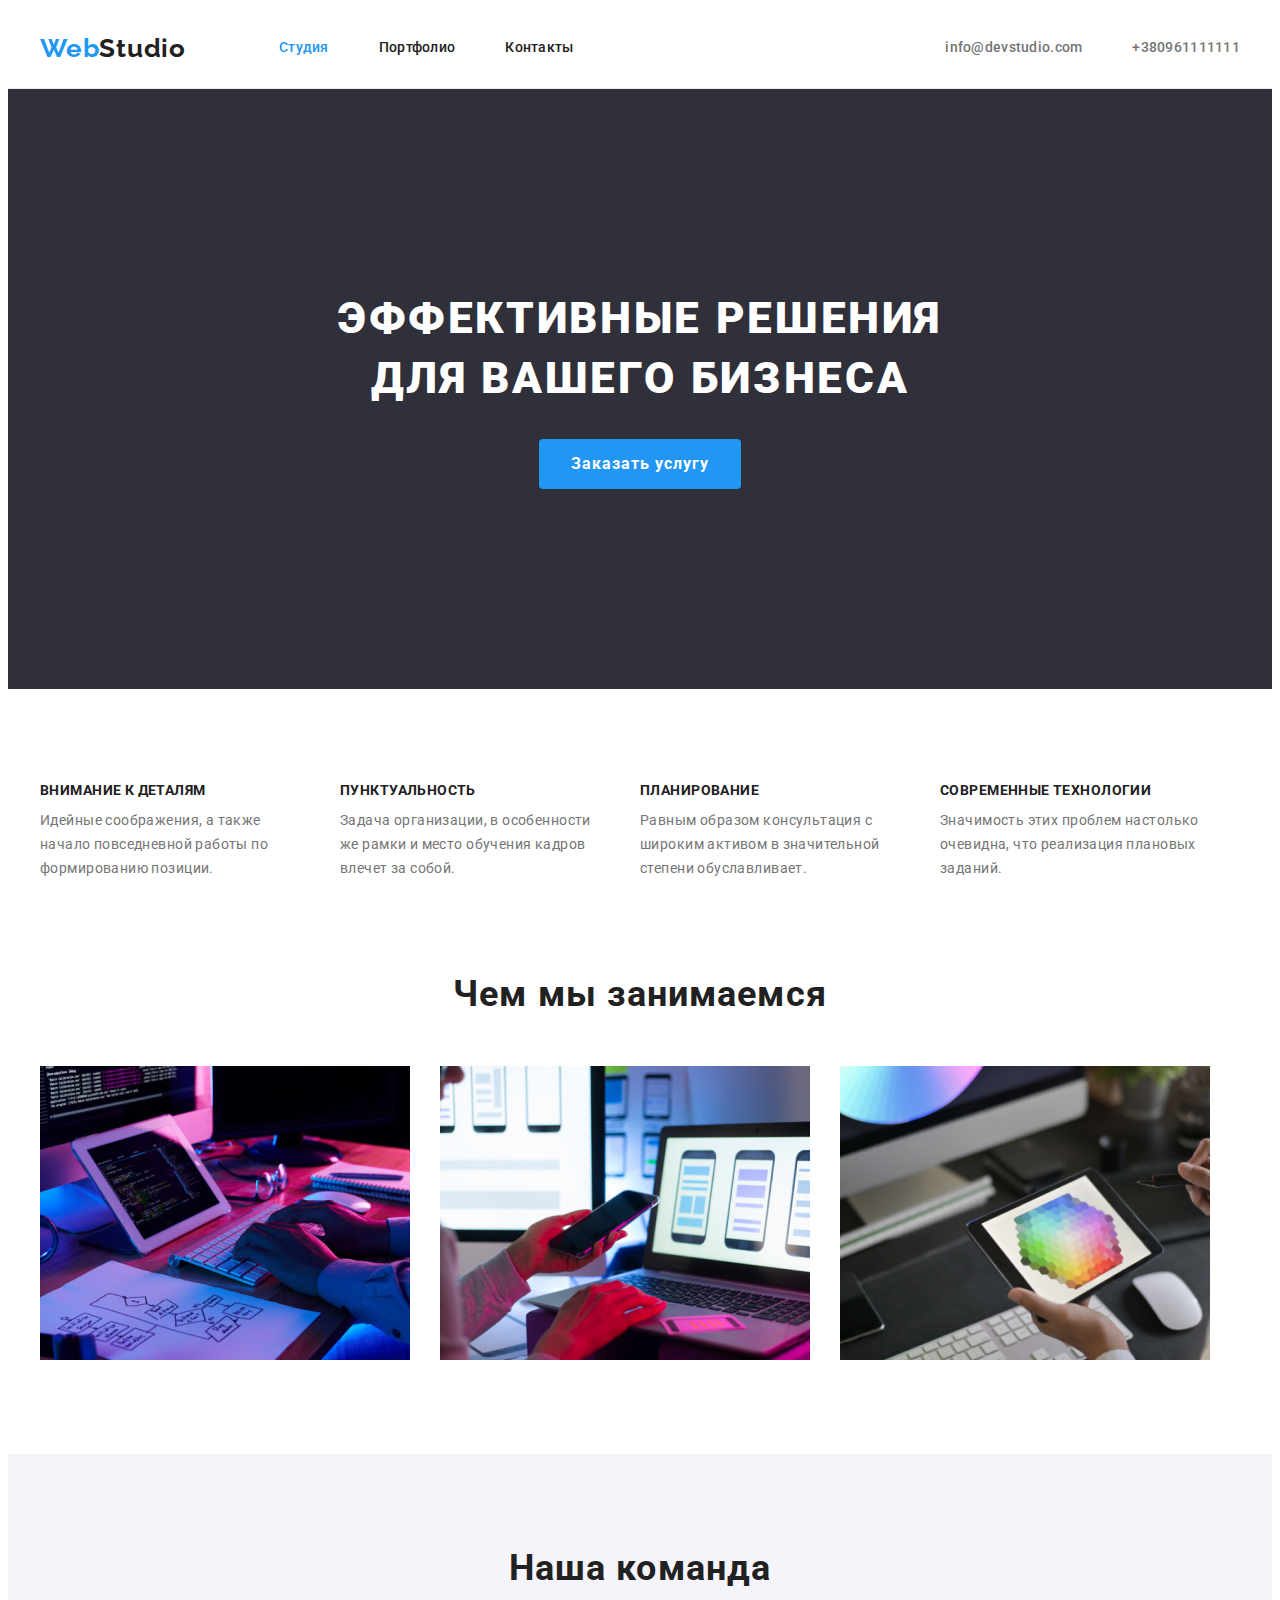
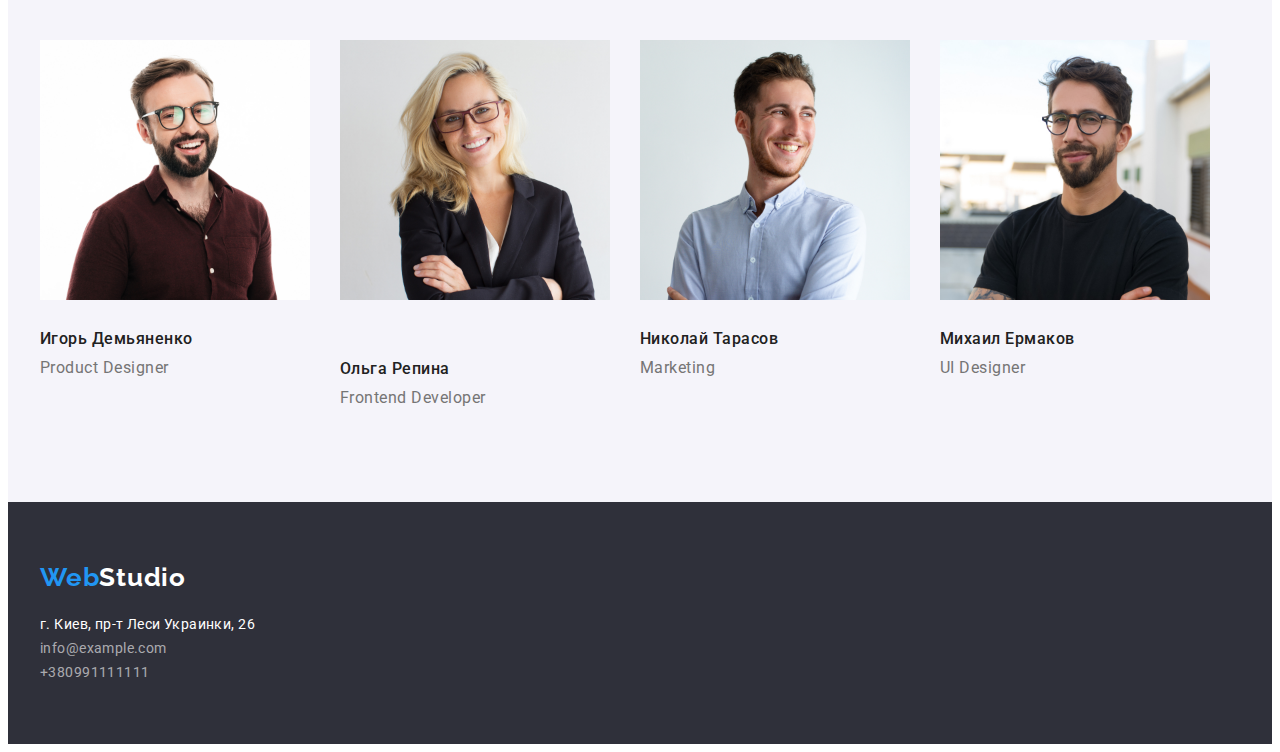
==== commit 3d526277: "виправив помилки 17,04" ====
--- a/index.html
+++ b/index.html
@@ -39,7 +39,7 @@
         </nav>
       
 
-      <div class="header-contact">
+      
         <ul class="contact list">
           <li class="item">
             <a href="mailto:info@devstudio.com" class="email link"
@@ -50,7 +50,7 @@
             <a href="tel:+380961111111" class="tel link">+380961111111</a>
           </li>
         </ul>
-      <!-- </div> -->
+      
     </div>
       
       
@@ -134,8 +134,10 @@
                 alt="Игорь Демьяненко "
                 width="270"
               />
+              <div class="team-item">
               <h3 class="our-team-name">Игорь Демьяненко</h3>
               <p class="profession-text">Product Designer</p>
+            </div>
             </li>
             <li class="list">
               <img
@@ -144,6 +146,7 @@
                 alt="Ольга Репина "
                 width="270"
               />
+              <div class="team-item"></div>
               <h3 class="our-team-name">Ольга Репина</h3>
               <p class="profession-text">Frontend Developer</p>
             </li>
@@ -154,8 +157,10 @@
                 alt="Николай Тарасов "
                 width="270"
               />
+              <div class="team-item">
               <h3 class="our-team-name">Николай Тарасов</h3>
               <p class="profession-text">Marketing</p>
+            </div>
             </li>
             <li class="list">
               <img
@@ -164,8 +169,10 @@
                 alt="Михаил Ермаков "
                 width="270"
               />
+              <div class="team-item">
               <h3 class="our-team-name">Михаил Ермаков</h3>
               <p class="profession-text">UI Designer</p>
+            </div>
             </li>
           </ul>
         </div>
--- a/css/styles.css
+++ b/css/styles.css
@@ -98,13 +98,14 @@
 .main-nav {
   display: flex;
   align-items: center;
-  
 }
 
 .st-link,
 .pf-link,
 .kon-link {
   display: block;
+  padding-top: 32px;
+  padding-bottom: 32px;
 
   font-weight: 500;
   font-size: 14px;
@@ -116,12 +117,6 @@
 .a {
   display: block;
 }
-.st-link,
-.pf-link,
-.kon-link {
-  padding-top: 32px;
-  padding-bottom: 32px;
-}
 
 .st-link:hover,
 .st-link:focus {
@@ -152,7 +147,6 @@
 .header-contact {
   display: flex;
   margin-left: auto;
-  
 }
 .contact .item + .item {
   margin-left: 50px;
@@ -194,99 +188,90 @@
   background-color: var(--primary-bg-color);
 }
 
+.btn-filter {
+  font-family: "Roboto";
+  font-weight: 500;
+  font-size: 16px;
+  line-height: 1.62;
+  letter-spacing: 0.03em;
+  cursor: pointer;
+
+  color: var(--title-text-color);
+  background-color: var(--our-team-bgc-color);
+}
+
+.btn-filter:hover,
+.btn-filter:focus {
+  background-color: var(--acent-color);
+  color: var(--primary-bg-color);
+}
+.btn {
+  display: flex;
+  justify-content: center;
+  margin-bottom: 50px;
+}
+
+.button-section .btn-li + .btn-li {
+  margin-left: 8px;
+}
+
+/* -------------------------------------------------------------ПОРТФОЛИО */
+
+.portfolio {
+  display: flex;
+  flex-wrap: wrap;
+}
+.portfolio .items {
+  margin-right: 30px;
+  margin-bottom: 30px;
+}
+.portfolio .items:nth-child(3n) {
+  margin-right: 0px;
+}
+
+.cards {
+  
+  padding: 20px 24px;
+
+  background: #ffffff;
+  border: 1px solid #eeeeee;
+  border-top: none;
+}
+
+.items:nth-last-child(-n + 3) {
+  margin-bottom: 0px;
+}
+
+.name {
+  margin-bottom: 4px;
+
+  font-weight: 700;
+  font-size: 18px;
+  line-height: 2;
+  letter-spacing: 0.06em;
+
+  color: var(--title-text-color);
+}
+.team-item {
+  padding-top: 30px;
+  padding-bottom: 30px;
+}
+.p {
+  
+
+  font-size: 16px;
+  line-height: 1.88;
+  letter-spacing: 0.03em;
+
+  color: var(--primary-text-color);
+}
+
+/* --------------СТУДИЯ-------------------------------------------------------------------------------------------------СТУДИЯ---------------------------------------- */
 .button-section {
   padding-top: 94px;
   padding-bottom: 94px;
 }
-.btn-filter {
-  font-family: "Roboto";
-  font-weight: 500;
-  font-size: 16px;
-  line-height: 1.62;
-  letter-spacing: 0.03em;
-  cursor: pointer;
-
-  color: var(--title-text-color);
-  background-color: var(--our-team-bgc-color);
-}
-
-.btn-filter:hover,
-.btn-filter:focus {
-  background-color: var(--acent-color);
-  color: var(--primary-bg-color);
-}
-.btn {
-  display: flex;
-  justify-content: center;
-  margin-bottom: 50px;
-}
-
-.button-section .btn-li + .btn-li {
-  margin-left: 8px;
-  
-}
-
-/* -------------------------------------------------------------ПОРТФОЛИО */
-
-
-.portfolio {
-  display: flex;
-  flex-wrap: wrap;
-}
-.portfolio .items {
-  margin-right: 30px;
-  margin-bottom: 20px;
-
-}
-.portfolio .items:nth-child(3n) {
-  margin-right: 0px;
-}
-
-
-.portfolio .items:nth-child(-n + 3) {
-  margin-bottom: 0px;
-}
-
-.cards {
-  box-sizing: border-box;
-    padding: 20px 24px;
-
-    background: #FFFFFF;
-    border: 1px solid #EEEEEE;
-    border-top: none;
-
-}
-
-.items:nth-last-child(-n + 3) {
-  margin-bottom: 0px;
-}
-
-
-
-.name {
-  margin-bottom: 4px;
-
-  font-weight: 700;
-  font-size: 18px;
-  line-height: 2;
-  letter-spacing: 0.06em;
-
-  color: var(--title-text-color);
-}
-.p {
-  padding-bottom: 20px;
-
-  font-size: 16px;
-  line-height: 1.88;
-  letter-spacing: 0.03em;
-
-  color: var(--primary-text-color);
-}
-.img-margin-p {
-  margin-bottom: 20px;
-}
-
-/* --------------СТУДИЯ-------------------------------------------------------------------------------------------------СТУДИЯ---------------------------------------- */
+
 .business {
   padding-bottom: 200px;
   padding-top: 200px;
@@ -332,7 +317,7 @@
   display: flex;
   margin: 0 auto;
 }
-.li-item + .item {
+.li-item + .li-item {
   margin-left: 30px;
 }
 .li-item:last-child {
@@ -382,9 +367,7 @@
 
   color: var(--title-text-color);
 }
-.img-margin {
-  margin-bottom: 30px;
-}
+
 .our-team {
   margin-bottom: 50px;
 
@@ -419,7 +402,7 @@
   margin-left: 30px;
 }
 .profession-text {
-  padding-bottom: 30px;
+  
 
   font-size: 16px;
   line-height: 1.18;
@@ -446,8 +429,6 @@
 }
 
 .address {
-  
-
   font-family: "Roboto";
   font-style: normal;
   font-weight: 400;
@@ -471,7 +452,6 @@
   padding-top: 60px;
   padding-bottom: 60px;
 
-
   background-color: var(--footer-bgc-color);
 }
 
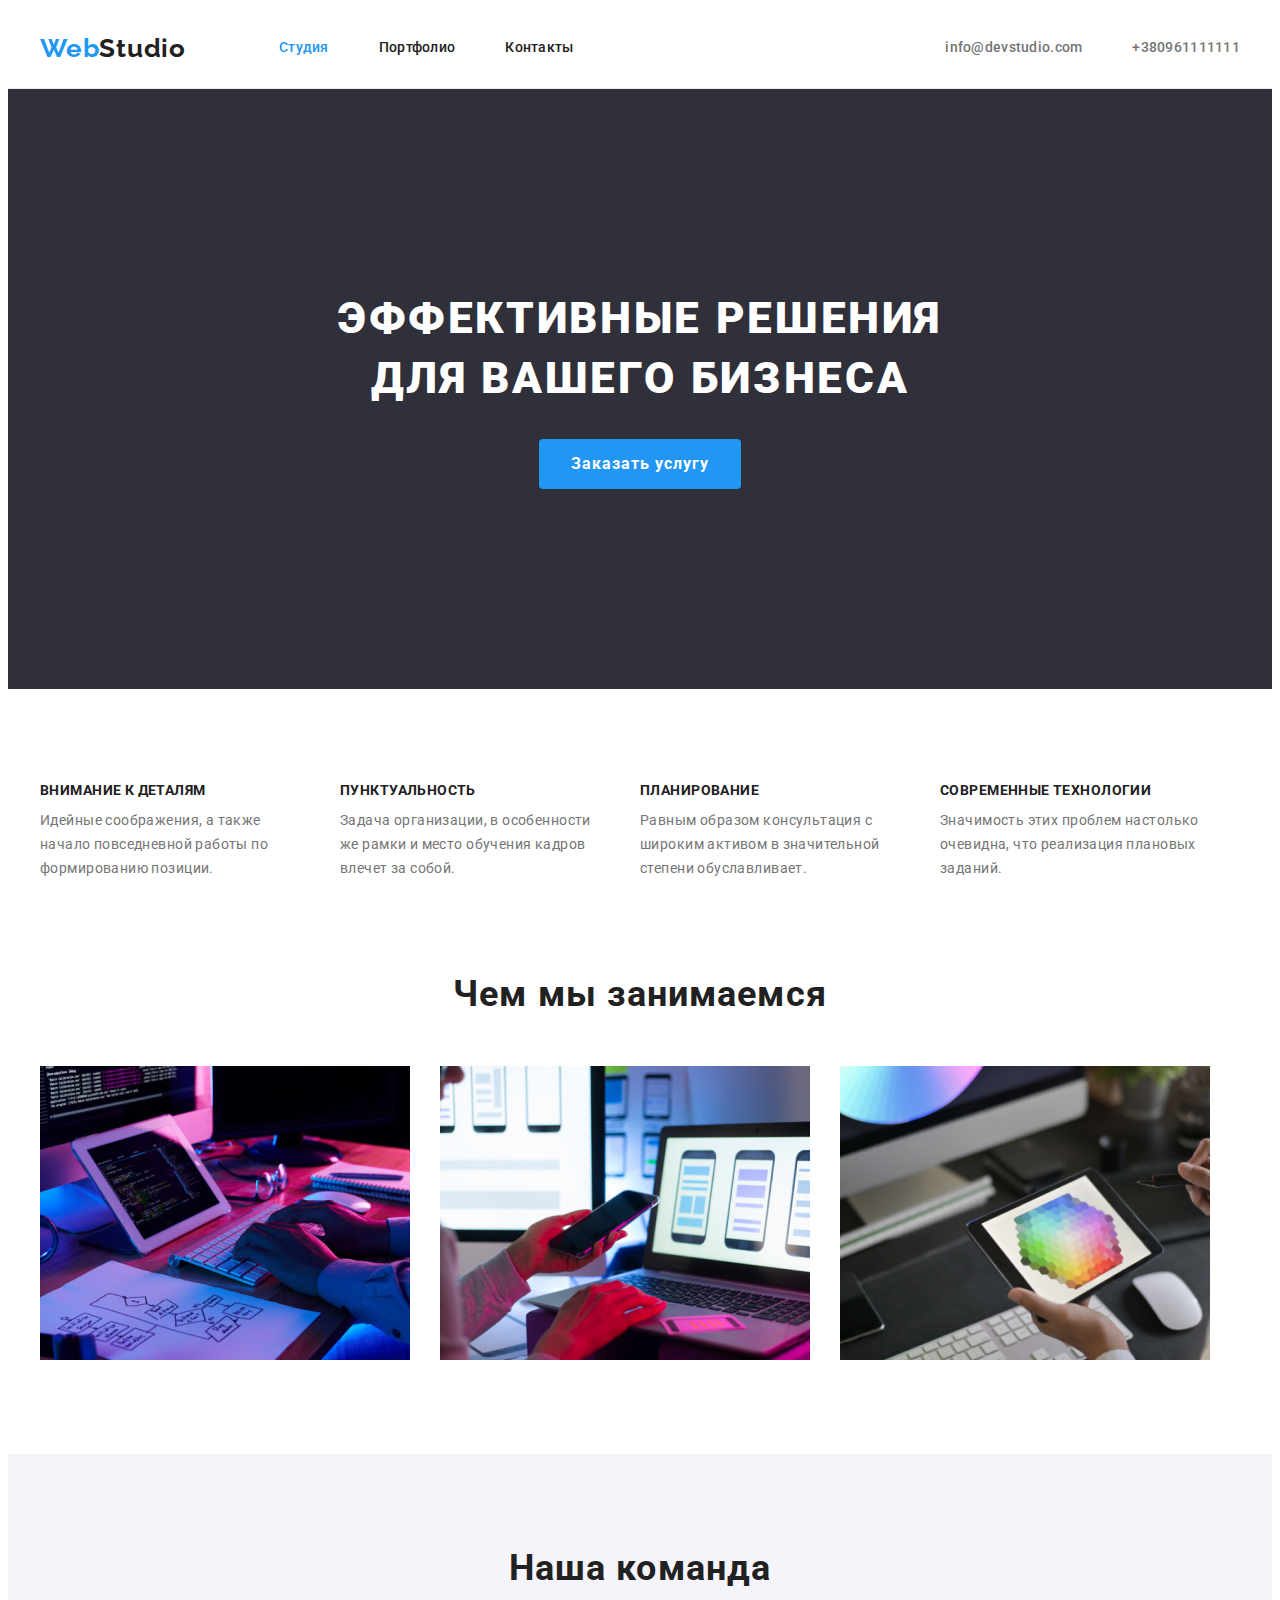
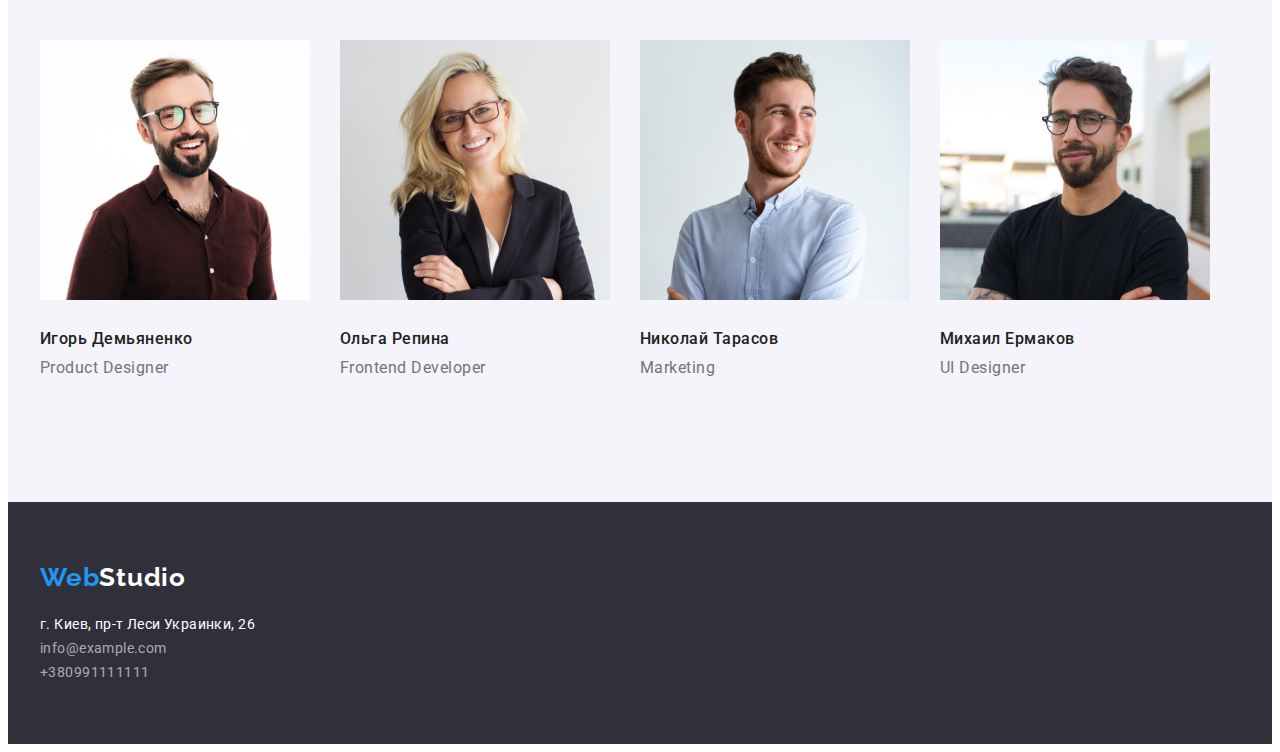
==== commit c4fc1baa: "прийняте дз" ====
--- a/index.html
+++ b/index.html
@@ -146,9 +146,10 @@
                 alt="Ольга Репина "
                 width="270"
               />
-              <div class="team-item"></div>
+              <div class="team-item">
               <h3 class="our-team-name">Ольга Репина</h3>
               <p class="profession-text">Frontend Developer</p>
+            </div>
             </li>
             <li class="list">
               <img
--- a/css/styles.css
+++ b/css/styles.css
@@ -230,7 +230,6 @@
 }
 
 .cards {
-  
   padding: 20px 24px;
 
   background: #ffffff;
@@ -253,12 +252,11 @@
   color: var(--title-text-color);
 }
 .team-item {
+  
   padding-top: 30px;
   padding-bottom: 30px;
 }
 .p {
-  
-
   font-size: 16px;
   line-height: 1.88;
   letter-spacing: 0.03em;
@@ -402,8 +400,6 @@
   margin-left: 30px;
 }
 .profession-text {
-  
-
   font-size: 16px;
   line-height: 1.18;
   letter-spacing: 0.03em;
